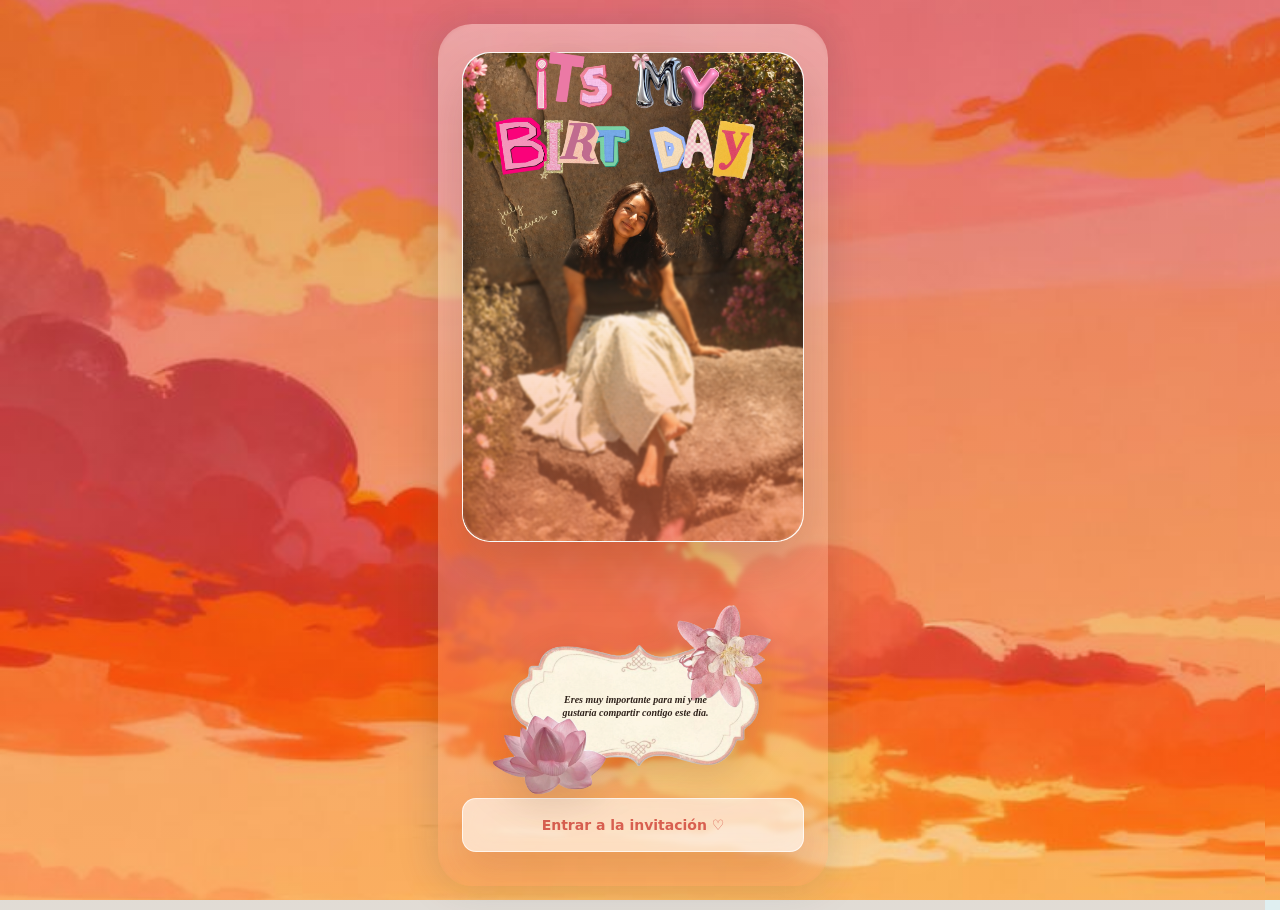
==== twenty-one-in-bloom/index.html @ 67d8ad3d "Lower home photo crop more" ====
<!doctype html>
<html lang="es">
  <head>
    <meta charset="UTF-8" />
    <meta name="viewport" content="width=device-width, initial-scale=1.0" />
    <title>21 veranos</title>
    <meta name="theme-color" content="#ef9a77" />
    <meta name="application-name" content="21 veranos" />
    <meta name="apple-mobile-web-app-title" content="21 veranos" />
    <link rel="manifest" href="manifest.webmanifest" />
    <link rel="icon" type="image/png" href="assets/images/app-icon-192.png" />
    <link rel="apple-touch-icon" href="assets/images/app-icon-180.png" />
    <meta
      name="description"
      content="Invitación digital mobile-first para Nikki's 21st Birthday."
    />
    <link rel="stylesheet" href="css/styles.css?v=hero-photo-down2" />
  </head>
  <body data-page="home">
    <main class="app-shell" aria-label="Invitación 21 veranos">
      <section class="screen screen-home">

        <div class="image-slot hero-slot">
          <img src="assets/images/portada1.png" alt="" data-optional-image />
          <img
            class="home-title-image hero-title-image"
            src="assets/images/its%20my%20birtday.png"
            alt="It's my birthday"
          />
        </div>
        <div class="home-copy">
          <div class="hero-thought-note home-note" aria-label="Mensaje especial">
            <img class="hero-note-image" src="assets/decoration/note.png" alt="" aria-hidden="true" />
            <p>Eres muy importante para mí y me gustaría compartir contigo este día.</p>
          </div>
          <a class="btn btn-primary" href="html/menu.html">Entrar a la invitación ♡</a>
        </div>
      </section>
    </main>

    <script src="js/app.js"></script>
  </body>
</html>
---- twenty-one-in-bloom/css/styles.css ----
:root {
  --cream: #fff7ed;
  --warm-white: #fffdf8;
  --paper: #fffaf1;
  --coral: #e97867;
  --coral-dark: #d85f50;
  --soft-pink: #fff0eb;
  --butter: #fff7dc;
  --pistachio: #eef6df;
  --leaf: #78a862;
  --sky: #eaf8fb;
  --gold: #c7a33f;
  --ink: #3a251d;
  --muted: #8f8178;
  --line: rgba(213, 131, 111, 0.28);
  --shadow: 0 16px 34px rgba(180, 113, 91, 0.15);
  --glass: rgba(255, 253, 248, 0.6);
  --glass-strong: rgba(255, 253, 248, 0.6);
  --glass-line: rgba(255, 255, 255, 0.6);
  --white-glass: rgba(255, 255, 255, 0.6);
  --warm-glass: rgba(255, 253, 248, 0.6);
  --glass-shadow: 0 18px 44px rgba(92, 54, 45, 0.2);
  --radius: 18px;
  --phone-width: 390px;
  --page-gutter: 16px;
  font-family: "Nunito Sans", "Montserrat", "Inter", system-ui, sans-serif;
  color: var(--ink);
  background: #dfeff1;
}

* {
  box-sizing: border-box;
}

html {
  scroll-behavior: auto;
  scrollbar-gutter: stable;
}

body {
  margin: 0;
  min-height: 100vh;
  overflow-x: hidden;
  background:
    linear-gradient(180deg, rgba(255, 231, 226, 0.48), rgba(241, 173, 126, 0.3)),
    url("../assets/images/fondo.jpg") center / cover fixed,
    #ef9a77;
}

a {
  color: inherit;
  text-decoration: none;
}

.app-shell {
  width: min(var(--phone-width), calc(100vw - (var(--page-gutter) * 2)));
  margin: 0 auto;
  background:
    linear-gradient(180deg, rgba(255, 247, 237, 0.42), rgba(255, 246, 235, 0.2)),
    url("../assets/images/fondo.jpg") center / cover;
  box-shadow: 0 0 42px rgba(40, 62, 70, 0.18);
  overflow: hidden;
}

.screen {
  position: relative;
  min-height: 100svh;
  padding: 48px 24px 104px;
  background:
    linear-gradient(180deg, rgba(255, 250, 244, 0.72), rgba(255, 236, 221, 0.36)),
    radial-gradient(circle at 92% 2%, rgba(255, 255, 255, 0.34), transparent 22%),
    radial-gradient(circle at 14% 82%, rgba(243, 109, 81, 0.16), transparent 28%);
  backdrop-filter: blur(2px);
}

.screen-home,
.screen-closing {
  display: flex;
  flex-direction: column;
  justify-content: center;
  text-align: center;
  padding-top: 26px;
}

.screen-menu {
  padding-top: 24px;
  overflow-x: hidden;
}

.screen-menu .corner-florals {
  opacity: 0.32;
}

.corner-florals {
  display: none;
  position: absolute;
  width: 96px;
  height: 90px;
  pointer-events: none;
  opacity: 0.65;
}

.corner-florals::before,
.corner-florals::after {
  content: "";
  position: absolute;
  border-radius: 999px;
}

.corner-florals::before {
  inset: 10px 34px 32px 4px;
  background:
    radial-gradient(circle at 25% 30%, #f4b3aa 0 10px, transparent 11px),
    radial-gradient(circle at 55% 16%, #ffdcd5 0 10px, transparent 11px),
    radial-gradient(circle at 66% 48%, #f4b3aa 0 10px, transparent 11px),
    radial-gradient(circle at 38% 63%, #ffdcd5 0 10px, transparent 11px);
}

.corner-florals::after {
  width: 72px;
  height: 24px;
  border-top: 3px solid #a9ca91;
  transform: rotate(12deg);
}

.top-left {
  top: 6px;
  left: 6px;
}

.top-right {
  top: 6px;
  right: 6px;
  transform: scaleX(-1);
}

.bottom-left {
  bottom: 8px;
  left: 6px;
  transform: rotate(180deg);
}

.bottom-right {
  right: 6px;
  bottom: 8px;
  transform: rotate(180deg) scaleX(-1);
}

.date-pill {
  align-self: center;
  display: inline-flex;
  justify-content: center;
  width: fit-content;
  margin: 0 auto 18px;
  padding: 10px 30px;
  border: 1px solid var(--line);
  border-radius: 999px;
  background: rgba(255, 246, 243, 0.78);
  color: var(--coral);
  font-size: 11px;
  font-weight: 700;
  letter-spacing: 2px;
  text-transform: uppercase;
}

.image-slot {
  position: relative;
  overflow: hidden;
  border: 1px solid rgba(210, 171, 127, 0.2);
  background:
    linear-gradient(180deg, rgba(255, 251, 243, 0.06), rgba(255, 236, 225, 0.76)),
    radial-gradient(circle at 26% 28%, #f3c8b4 0 42px, transparent 43px),
    radial-gradient(circle at 64% 22%, #eef8df 0 46px, transparent 47px),
    radial-gradient(circle at 77% 62%, #fff7dd 0 54px, transparent 55px),
    linear-gradient(135deg, #e9f6f8, #fff3eb);
}

.image-slot img {
  position: relative;
  z-index: 0;
  display: block;
  width: 100%;
  height: 100%;
  object-fit: cover;
}

[data-optional-image] {
  opacity: 0;
  transition: opacity 180ms ease;
}

[data-optional-image].is-loaded {
  opacity: 1;
}

.image-slot::after {
  content: "";
  display: none;
  position: absolute;
  right: 18px;
  top: 16px;
  width: 34px;
  height: 34px;
  border-radius: 999px;
  color: rgba(232, 115, 97, 0.28);
  background:
    radial-gradient(circle at 50% 20%, rgba(239, 140, 123, 0.28) 0 7px, transparent 8px),
    radial-gradient(circle at 80% 50%, rgba(239, 140, 123, 0.28) 0 7px, transparent 8px),
    radial-gradient(circle at 50% 80%, rgba(239, 140, 123, 0.28) 0 7px, transparent 8px),
    radial-gradient(circle at 20% 50%, rgba(239, 140, 123, 0.28) 0 7px, transparent 8px),
    radial-gradient(circle at 50% 50%, rgba(221, 97, 80, 0.34) 0 5px, transparent 6px);
}

.hero-slot {
  width: 100%;
  aspect-ratio: 1.17;
  border-radius: 28px;
  box-shadow: 0 18px 34px rgba(117, 91, 72, 0.08);
}

.hero-slot::before {
  content: "";
  position: absolute;
  inset: auto 0 0;
  z-index: 1;
  height: 44%;
  background: linear-gradient(
    180deg,
    rgba(255, 247, 237, 0) 0%,
    rgba(255, 247, 237, 0.62) 58%,
    var(--cream) 100%
  );
  pointer-events: none;
}

.hero-slot::after {
  z-index: 2;
}

.home-copy {
  position: relative;
  z-index: 3;
  margin-top: 0;
}

.screen-home h1 {
  color: var(--ink);
  font-size: 52px;
  line-height: 0.82;
  text-shadow: 0 2px 18px rgba(255, 250, 242, 0.86);
}

.screen-home h1 span {
  display: block;
  color: var(--coral);
  font-size: 0.82em;
  font-style: italic;
}

.screen-home h1 em {
  text-shadow: 0 2px 18px rgba(255, 250, 242, 0.9);
}

h1,
h2,
h3,
.detail-card strong,
.timeline-item strong,
.activity-card strong,
.product-card strong {
  font-family: Georgia, "Times New Roman", serif;
  font-weight: 500;
}

h1,
h2 {
  margin: 0;
  color: var(--ink);
  line-height: 0.98;
  letter-spacing: 0;
}

h1 {
  font-size: 42px;
}

h2 {
  font-size: 32px;
}

em {
  display: block;
  color: var(--coral);
  font-style: italic;
}

.subtitle {
  margin: 18px 0 0;
  color: #81756e;
  font-size: 13px;
  font-weight: 700;
  letter-spacing: 1px;
  text-transform: uppercase;
}

.home-copy > p:not(.subtitle),
.lead,
.body-copy,
.detail-card p,
.timeline-item p,
.activity-card p,
.product-card p {
  color: var(--muted);
  font-size: 13px;
  line-height: 1.7;
}

.home-copy > p:not(.subtitle) {
  max-width: 330px;
  margin: 24px auto;
}

.btn {
  display: inline-flex;
  align-items: center;
  justify-content: center;
  min-height: 54px;
  border-radius: 14px;
  font-size: 14px;
  font-weight: 800;
  transform-origin: center;
  transition:
    background 180ms ease,
    border-color 180ms ease,
    box-shadow 180ms ease,
    color 180ms ease,
    transform 180ms cubic-bezier(0.2, 0.86, 0.22, 1);
  will-change: transform;
}

.btn:hover,
.btn:focus-visible {
  transform: translateY(-2px) scale(1.035);
}

.btn:active {
  transform: translateY(0) scale(0.98);
}

.btn-primary {
  width: 100%;
  color: var(--warm-white);
  background: linear-gradient(135deg, #ea7f6a, var(--coral-dark));
  box-shadow: 0 18px 30px rgba(232, 115, 97, 0.28);
}

.btn-primary:hover,
.btn-primary:focus-visible {
  border-color: rgba(255, 255, 255, 0.84);
  color: #fffdf8;
  background:
    linear-gradient(135deg, rgba(255, 138, 82, 0.96) 0%, rgba(255, 102, 139, 0.9) 58%, rgba(232, 87, 108, 0.92) 100%),
    rgba(255, 151, 82, 0.9);
  box-shadow: 0 22px 42px rgba(232, 87, 108, 0.28);
}

.btn-secondary {
  border: 1px solid rgba(232, 115, 97, 0.38);
  color: var(--coral);
  background: rgba(255, 255, 255, 0.62);
}

.btn-soft {
  border: 1px solid rgba(114, 168, 93, 0.34);
  color: var(--leaf);
  background: rgba(238, 245, 223, 0.78);
}

.wide {
  width: 100%;
}

.hint-link {
  display: block;
  margin-top: 18px;
  color: #b8aaa1;
  font-size: 11px;
  font-weight: 700;
}

.tiny-chevron {
  color: #b8aaa1;
  font-size: 18px;
}

.eyebrow {
  margin: 0 0 12px;
  color: #e65f57;
  font-size: 11px;
  font-weight: 800;
  letter-spacing: 2.8px;
  text-transform: uppercase;
}

.lead {
  margin: 10px 0 0;
  color: rgba(58, 37, 29, 0.66);
}

.divider {
  width: 42px;
  height: 1px;
  margin: 16px 0 24px;
  background: var(--coral);
  opacity: 0.56;
}

.back-link {
  display: inline-flex;
  margin-bottom: 22px;
  color: #887c74;
  font-size: 14px;
}

.menu-grid {
  display: grid;
  grid-template-columns: repeat(2, minmax(0, 1fr));
  gap: 12px;
}

.menu-topbar {
  position: sticky;
  top: 12px;
  z-index: 8;
  display: flex;
  justify-content: flex-end;
  gap: 10px;
  margin-bottom: 34px;
}

.top-action {
  display: inline-flex;
  width: 44px;
  height: 44px;
  align-items: center;
  justify-content: center;
  border: 1px solid rgba(255, 255, 255, 0.76);
  border-radius: 999px;
  color: #fffdf8;
  background: transparent;
  box-shadow: 0 12px 24px rgba(93, 42, 31, 0.1);
  backdrop-filter: blur(8px) saturate(1.06);
  font-size: 22px;
  font-weight: 800;
  transition:
    background 180ms ease,
    border-color 180ms ease,
    box-shadow 180ms ease,
    transform 180ms ease;
}

.top-action:hover {
  border-color: rgba(255, 255, 255, 0.94);
  box-shadow: 0 16px 28px rgba(93, 42, 31, 0.16);
  transform: translateY(-2px) scale(1.08);
}

.top-action:focus-visible {
  outline: 2px solid rgba(255, 253, 248, 0.86);
  outline-offset: 3px;
  transform: translateY(-2px) scale(1.08);
}

.top-action:active {
  transform: translateY(0) scale(0.94);
}

.top-action img {
  display: block;
  width: 21px;
  height: 21px;
  pointer-events: none;
}

.like-action {
  position: relative;
  cursor: pointer;
  font-family: inherit;
}

.like-action .heart-filled {
  position: absolute;
  opacity: 0;
  transform: scale(0.76);
  transition: opacity 160ms ease, transform 160ms ease;
}

.like-action .heart-outline {
  transition: opacity 160ms ease, transform 160ms ease;
}

.like-action.is-liked {
  background:
    linear-gradient(135deg, rgba(216, 76, 74, 0.88), rgba(255, 128, 104, 0.7)),
    rgba(255, 255, 255, 0.2);
}

.like-action.is-liked .heart-filled {
  opacity: 1;
  transform: scale(1);
}

.like-action.is-liked .heart-outline {
  opacity: 0;
  transform: scale(0.82);
}

.menu-hero {
  max-width: 340px;
}

.countdown {
  width: min(100%, 360px);
  margin: 16px 0 0;
  padding: 12px;
  border: 1px solid var(--white-glass);
  border-radius: 22px;
  background: var(--white-glass);
  box-shadow: 0 16px 34px rgba(102, 46, 32, 0.14);
  backdrop-filter: blur(20px) saturate(1.14);
}

.countdown-label {
  margin: 0 0 8px;
  color: var(--coral-dark);
  font-size: 11px;
  font-weight: 900;
  letter-spacing: 2px;
  text-transform: uppercase;
}

.countdown-grid {
  display: grid;
  grid-template-columns: repeat(4, minmax(0, 1fr));
  gap: 8px;
}

.countdown-grid span {
  display: grid;
  min-width: 0;
  min-height: 58px;
  place-items: center;
  padding: 8px 4px;
  border-radius: 16px;
  color: rgba(58, 37, 29, 0.7);
  background: var(--warm-glass);
  font-size: 10px;
  font-weight: 800;
  text-transform: uppercase;
}

.countdown-grid strong {
  display: block;
  color: var(--ink);
  font-family: Georgia, "Times New Roman", serif;
  font-size: clamp(20px, 6vw, 28px);
  font-weight: 500;
  line-height: 1;
}

.section-tabs {
  position: sticky;
  top: 68px;
  z-index: 7;
  display: flex;
  gap: 10px;
  width: 100%;
  max-width: 100%;
  margin: 18px 0 24px;
  padding: 0;
  overflow: visible;
  border: 0;
  border-radius: 999px;
  background: transparent;
  box-shadow: none;
  backdrop-filter: none;
  scrollbar-width: none;
}

.section-tabs::-webkit-scrollbar {
  display: none;
}

.section-tab {
  flex: 1 1 0;
  min-width: 0;
  min-height: 42px;
  padding: 0 8px;
  border: 0;
  border-radius: 999px;
  color: rgba(58, 37, 29, 0.72);
  background: var(--white-glass);
  box-shadow: 0 10px 24px rgba(102, 46, 32, 0.1);
  cursor: pointer;
  font: inherit;
  font-size: clamp(10px, 2.7vw, 12px);
  font-weight: 900;
  overflow: hidden;
  text-overflow: ellipsis;
  white-space: nowrap;
  transform-origin: center;
  transition:
    background 180ms ease,
    box-shadow 180ms ease,
    color 180ms ease,
    transform 500ms cubic-bezier(0.2, 0.86, 0.22, 1);
  will-change: transform;
}

.section-tab.is-active {
  color: #fffdf8;
  background:
    linear-gradient(135deg, rgba(236, 104, 67, 0.86), rgba(255, 151, 82, 0.7)),
    rgba(227, 88, 58, 0.72);
  box-shadow: 0 10px 22px rgba(118, 50, 34, 0.2);
}

.section-tab:hover,
.section-tab:focus-visible {
  box-shadow: 0 14px 28px rgba(102, 46, 32, 0.16);
  transform: translateY(-2px) scale(1.05);
}

.section-tab:focus-visible {
  outline: 2px solid rgba(255, 253, 248, 0.82);
  outline-offset: 3px;
}

.section-tab:active {
  transform: translateY(0) scale(0.96);
}

.section-tab.is-popping {
  animation: tab-pop 500ms cubic-bezier(0.2, 0.86, 0.22, 1) both;
}

@keyframes tab-pop {
  0% {
    transform: scale(1);
  }

  48% {
    transform: scale(1.07);
  }

  100% {
    transform: scale(1);
  }
}

.menu-panels {
  display: grid;
  gap: 18px;
  min-width: 0;
}

.menu-panel {
  width: 100%;
  min-width: 0;
  scroll-margin-top: 136px;
  overflow: hidden;
  border: 1px solid var(--white-glass);
  border-radius: 24px;
  background: var(--white-glass) !important;
  box-shadow: 0 24px 54px rgba(85, 40, 32, 0.19);
  backdrop-filter: blur(24px) saturate(1.18);
}

.panel-image {
  height: 164px;
  border: 0;
  border-radius: 0;
  background:
    linear-gradient(180deg, rgba(255, 255, 255, 0.04), rgba(255, 220, 195, 0.2)),
    url("../assets/images/fondo.jpg") center / cover;
}

.panel-image::after {
  display: none;
}

.panel-copy {
  min-width: 0;
  padding: 20px;
}

.panel-kicker {
  margin: 0 0 8px;
  color: #e65f57;
  font-size: 11px;
  font-weight: 900;
  letter-spacing: 2px;
  text-transform: uppercase;
}

.panel-copy h3 {
  margin: 0;
  font-size: 28px;
  line-height: 1;
}

.panel-copy p:not(.panel-kicker) {
  margin: 12px 0 0;
  color: rgba(58, 37, 29, 0.66);
  font-size: 13px;
  line-height: 1.65;
  overflow-wrap: break-word;
}

.panel-facts,
.activity-chips {
  display: flex;
  flex-wrap: wrap;
  gap: 8px;
  margin-top: 16px;
}

.panel-facts span,
.activity-chips span {
  padding: 8px 10px;
  border: 1px solid var(--white-glass);
  border-radius: 999px;
  color: rgba(58, 37, 29, 0.72);
  background: var(--white-glass);
  font-size: 11px;
  font-weight: 800;
}

.mini-timeline {
  display: grid;
  gap: 9px;
  margin: 16px 0 0;
  padding: 0;
  list-style: none;
}

.mini-timeline li {
  display: flex;
  justify-content: space-between;
  gap: 12px;
  padding: 10px 12px;
  border: 1px solid var(--white-glass);
  border-radius: 14px;
  background: var(--white-glass);
  color: rgba(58, 37, 29, 0.72);
  font-size: 12px;
}

.mini-timeline time {
  color: #e65f57;
  font-weight: 900;
}

.panel-link {
  display: inline-flex;
  align-items: center;
  justify-content: center;
  min-height: 42px;
  margin-top: 18px;
  padding: 0 18px;
  border-radius: 999px;
  color: #fffdf8;
  background:
    linear-gradient(135deg, rgba(236, 104, 67, 0.88), rgba(255, 151, 82, 0.74)),
    rgba(227, 88, 58, 0.78);
  font-size: 12px;
  font-weight: 900;
  box-shadow: 0 12px 24px rgba(118, 50, 34, 0.2);
}

.menu-date-card {
  margin-bottom: 10px;
}

.menu-card,
.detail-card,
.activity-card,
.product-card,
.date-card,
.timeline-item > div {
  border: 1px solid var(--glass-line);
  box-shadow: var(--glass-shadow);
  backdrop-filter: blur(18px);
}

.menu-card {
  position: relative;
  display: flex;
  min-height: 214px;
  flex-direction: column;
  gap: 10px;
  padding: 12px;
  border-radius: var(--radius);
  background: var(--glass);
}

.menu-card strong {
  margin-top: 4px;
  padding: 0 4px;
  font-size: 18px;
}

.menu-card span:not(.icon-bubble, .card-sticker) {
  padding: 0 4px;
  color: rgba(58, 37, 29, 0.64);
  font-size: 12px;
  line-height: 1.45;
}

.menu-card small {
  padding: 0 4px 2px;
  color: #df665b;
  font-weight: 800;
}

.menu-card-image {
  height: 88px;
  border: 1px solid var(--white-glass);
  border-radius: 13px;
  background:
    linear-gradient(180deg, rgba(255, 255, 255, 0.6), rgba(255, 239, 226, 0.6)),
    url("../assets/images/fondo.jpg") center / cover;
  box-shadow: inset 0 1px 18px rgba(255, 255, 255, 0.22);
}

.menu-card-image::after {
  content: "";
}

.icon-bubble {
  display: inline-flex;
  width: 38px;
  height: 38px;
  align-items: center;
  justify-content: center;
  border-radius: 14px;
  background: var(--white-glass);
  color: var(--coral);
  font-weight: 800;
}

.card-sticker {
  position: absolute;
  top: 28px;
  right: 20px;
}

.card-pink {
  background: rgba(255, 232, 226, 0.44);
}

.card-yellow {
  background: rgba(255, 244, 207, 0.4);
}

.card-blue {
  background: rgba(234, 248, 251, 0.36);
}

.card-green {
  background: rgba(238, 246, 223, 0.38);
}

.date-card {
  display: flex;
  align-items: center;
  gap: 16px;
  margin-top: 22px;
  padding: 18px 22px;
  border-radius: 16px;
  background: var(--glass-strong);
}

.date-card .date-mark {
  display: inline-grid;
  width: 42px;
  height: 42px;
  flex: 0 0 auto;
  place-items: center;
  border-radius: 14px;
  background: rgba(255, 255, 255, 0.42);
}

.date-card .date-mark img {
  display: block;
  width: 27px;
  height: 27px;
}

.date-card p {
  margin: 4px 0 0;
  color: var(--muted);
  font-size: 13px;
}

.detail-list,
.activity-stack {
  display: grid;
  gap: 12px;
}

.detail-card {
  display: grid;
  grid-template-columns: 48px 1fr;
  gap: 14px;
  align-items: start;
  padding: 18px;
  border-radius: var(--radius);
}

.detail-card small {
  color: var(--coral);
  font-size: 10px;
  font-weight: 800;
  letter-spacing: 1.6px;
  text-transform: uppercase;
}

.detail-card strong {
  display: block;
  margin-top: 6px;
  font-size: 18px;
  line-height: 1.25;
}

.detail-card p {
  margin: 6px 0 0;
  line-height: 1.45;
}

.mini-btn {
  display: inline-flex;
  margin-top: 12px;
  padding: 8px 12px;
  border-radius: 9px;
  color: var(--warm-white);
  font-size: 12px;
  font-weight: 800;
  transform-origin: center;
  transition:
    box-shadow 180ms ease,
    transform 180ms cubic-bezier(0.2, 0.86, 0.22, 1);
}

.mini-btn:hover,
.mini-btn:focus-visible {
  transform: translateY(-2px) scale(1.04);
}

.mini-btn:active {
  transform: translateY(0) scale(0.98);
}

.mini-btn-green {
  background: linear-gradient(135deg, #ea7f6a, var(--coral-dark));
  box-shadow: 0 12px 24px rgba(232, 115, 97, 0.24);
}

.timeline {
  position: relative;
  display: grid;
  gap: 16px;
}

.timeline::before {
  content: "";
  position: absolute;
  top: 22px;
  bottom: 28px;
  left: 98px;
  border-left: 1px dashed rgba(213, 131, 111, 0.28);
}

.timeline-item {
  position: relative;
  display: grid;
  grid-template-columns: 74px 40px 1fr;
  gap: 10px;
  align-items: center;
}

.timeline-item time {
  align-self: center;
  color: var(--coral);
  font-size: 12px;
  font-weight: 800;
  line-height: 1;
  text-align: right;
}

.timeline-dot {
  align-self: center;
  z-index: 1;
  display: inline-flex;
  width: 34px;
  height: 34px;
  align-items: center;
  justify-content: center;
  border: 1px solid rgba(207, 171, 134, 0.4);
  border-radius: 999px;
  background: var(--paper);
  box-shadow: 0 8px 18px rgba(140, 105, 73, 0.08);
}

.timeline-item > div {
  padding: 18px 16px;
  border-radius: 16px;
  background: var(--white-glass);
}

.timeline-item strong {
  font-size: 18px;
}

.timeline-item p {
  margin: 8px 0 0;
  line-height: 1.5;
}

.activity-card {
  overflow: hidden;
  border-radius: var(--radius);
}

.activity-image {
  height: 134px;
  border: 0;
  border-radius: 0;
}

.activity-card > div:not(.image-slot) {
  padding: 18px;
}

.activity-card strong {
  display: block;
  font-size: 20px;
}

.tag {
  position: absolute;
  top: 12px;
  left: 14px;
  padding: 5px 10px;
  border-radius: 999px;
  background: rgba(255, 253, 247, 0.82);
  color: #6d9f58;
  font-size: 10px;
  font-weight: 800;
}

.body-copy {
  margin: 12px 0 0;
}

.wishlist-section {
  margin-top: 28px;
}

.wishlist-section h3 {
  display: flex;
  align-items: center;
  gap: 8px;
  margin: 0 0 12px;
  font-size: 18px;
  font-style: italic;
}

.dot {
  width: 6px;
  height: 6px;
  border-radius: 999px;
}

.pink {
  background: #e88377;
}

.gold {
  background: var(--gold);
}

.blue {
  background: #6db1d1;
}

.coral {
  background: var(--coral);
}

.product-grid {
  display: grid;
  grid-template-columns: repeat(2, minmax(0, 1fr));
  gap: 14px;
}

.product-card {
  overflow: hidden;
  border-radius: 16px;
  background: var(--warm-white);
  transform-origin: center;
  transition:
    box-shadow 180ms ease,
    transform 180ms cubic-bezier(0.2, 0.86, 0.22, 1);
  will-change: transform;
}

.product-card:hover,
.product-card:focus-within {
  box-shadow: 0 18px 34px rgba(140, 105, 73, 0.14);
  transform: translateY(-3px) scale(1.02);
}

.product-card:active {
  transform: translateY(0) scale(0.985);
}

.product-image {
  position: relative;
  display: flex;
  height: 92px;
  align-items: center;
  justify-content: center;
  overflow: hidden;
  font-size: 32px;
  background: rgba(255, 255, 255, 0.32);
}

.product-image img {
  display: block;
  width: 100%;
  height: 100%;
  object-fit: cover;
}

.product-image small {
  position: absolute;
  top: 10px;
  left: 10px;
  padding: 4px 8px;
  border: 1px solid rgba(232, 115, 97, 0.18);
  border-radius: 999px;
  color: var(--coral);
  font-family: "Nunito Sans", system-ui, sans-serif;
  font-size: 9px;
  font-weight: 900;
}

.product-card strong,
.product-card p,
.product-card a {
  margin-right: 10px;
  margin-left: 10px;
}

.product-card strong {
  display: block;
  margin-top: 12px;
  font-size: 15px;
}

.product-card p {
  margin-top: 4px;
  margin-bottom: 10px;
  line-height: 1.2;
}

.product-card a {
  display: flex;
  height: 30px;
  align-items: center;
  justify-content: center;
  margin-bottom: 10px;
  border: 1px solid rgba(213, 131, 111, 0.22);
  border-radius: 9px;
  color: var(--coral);
  font-size: 10px;
  font-weight: 800;
}

.product-detail-screen {
  display: flex;
  flex-direction: column;
}

.product-detail-card {
  overflow: hidden;
  border-radius: 18px;
  background: var(--warm-white);
}

.product-detail-image {
  height: 280px;
  border: 0;
  border-radius: 0;
  background:
    linear-gradient(180deg, rgba(255, 255, 255, 0.06), rgba(255, 247, 237, 0.7)),
    radial-gradient(circle at 25% 35%, rgba(233, 120, 103, 0.16) 0 52px, transparent 53px),
    radial-gradient(circle at 72% 24%, rgba(250, 228, 150, 0.28) 0 60px, transparent 61px),
    radial-gradient(circle at 50% 75%, rgba(120, 168, 98, 0.16) 0 70px, transparent 71px),
    var(--paper);
}

.product-detail-image span {
  position: relative;
  z-index: 1;
  font-size: 58px;
}

.product-detail-copy {
  padding: 22px;
}

.product-detail-copy small {
  color: var(--coral);
  font-size: 11px;
  font-weight: 900;
  letter-spacing: 1.8px;
  text-transform: uppercase;
}

.product-detail-copy strong {
  display: block;
  margin-top: 10px;
  font-family: Georgia, "Times New Roman", serif;
  font-size: 25px;
  font-weight: 500;
}

.product-detail-copy p {
  margin: 12px 0 0;
  color: var(--muted);
  font-size: 14px;
  line-height: 1.65;
}

.subwishlist-grid {
  display: grid;
  grid-template-columns: repeat(2, minmax(0, 1fr));
  gap: 14px;
}

.wishlist-option-card {
  overflow: hidden;
  border: 1px solid rgba(207, 171, 134, 0.28);
  border-radius: 16px;
  background: var(--warm-white);
  box-shadow: 0 10px 24px rgba(140, 105, 73, 0.08);
  transform-origin: center;
  transition:
    box-shadow 180ms ease,
    transform 180ms cubic-bezier(0.2, 0.86, 0.22, 1);
  will-change: transform;
}

.wishlist-option-card:hover,
.wishlist-option-card:focus-within {
  box-shadow: 0 18px 34px rgba(140, 105, 73, 0.14);
  transform: translateY(-3px) scale(1.02);
}

.wishlist-option-card:active {
  transform: translateY(0) scale(0.985);
}

.wishlist-option-image {
  height: 112px;
  border: 0;
  border-radius: 0;
}

.wishlist-option-image span {
  position: relative;
  z-index: 1;
  font-size: 34px;
}

.wishlist-option-card strong {
  display: block;
  margin: 12px 12px 0;
  font-family: Georgia, "Times New Roman", serif;
  font-size: 16px;
  font-weight: 500;
}

.wishlist-option-card p {
  margin: 6px 12px 14px;
  color: var(--muted);
  font-size: 12px;
  line-height: 1.45;
}

.wishlist .btn,
#wishlist .btn {
  margin-top: 28px;
}

.screen-closing {
  justify-content: flex-start;
  padding-top: 58px;
}

.closing-slot {
  width: 100%;
  aspect-ratio: 1.5;
  border-radius: 22px;
}

.closing-pill {
  position: relative;
  z-index: 2;
  margin-top: 0;
  margin-bottom: 16px;
}

.screen-closing h2 {
  font-size: 34px;
}

.screen-closing .subtitle {
  margin-bottom: 24px;
  text-transform: none;
}

.center {
  text-align: center;
}

.screen-closing .btn {
  margin-top: 12px;
}

.signature {
  margin-top: auto;
  color: #ba7b70;
  font-family: Georgia, "Times New Roman", serif;
  font-style: italic;
  line-height: 1.45;
}

body.modal-open {
  overflow: hidden;
}

.rsvp-modal {
  position: fixed;
  inset: 0;
  z-index: 40;
  display: grid;
  place-items: center;
  padding: 24px;
  background: rgba(58, 37, 29, 0.34);
  opacity: 0;
  backdrop-filter: blur(10px);
  transition: opacity 180ms ease;
}

.rsvp-modal[hidden] {
  display: none;
}

.rsvp-modal.is-visible {
  opacity: 1;
}

.rsvp-modal-card {
  width: min(100%, 340px);
  padding: 26px 22px 22px;
  border: 1px solid rgba(255, 255, 255, 0.72);
  border-radius: 24px;
  background: rgba(255, 255, 255, 0.72);
  box-shadow: 0 28px 70px rgba(74, 34, 26, 0.28);
  backdrop-filter: blur(24px) saturate(1.18);
  text-align: center;
  transform: translateY(12px) scale(0.96);
  transition: transform 220ms cubic-bezier(0.2, 0.86, 0.22, 1);
}

.rsvp-modal.is-visible .rsvp-modal-card {
  transform: translateY(0) scale(1);
}

.rsvp-check {
  display: grid;
  width: 64px;
  height: 64px;
  margin: 0 auto 14px;
  place-items: center;
  border-radius: 999px;
  color: #fffdf8;
  background:
    linear-gradient(135deg, rgba(236, 104, 67, 0.92), rgba(255, 151, 82, 0.78)),
    var(--coral-dark);
  box-shadow: 0 16px 32px rgba(137, 55, 38, 0.26);
  font-size: 32px;
  font-weight: 900;
}

.rsvp-modal-card h2 {
  max-width: 100%;
  margin: 0 auto;
  font-size: clamp(26px, 7.2vw, 30px);
  line-height: 1.04;
  white-space: normal;
  overflow-wrap: anywhere;
}

.rsvp-modal-card p:not(.eyebrow) {
  margin: 12px 0 20px;
  color: rgba(58, 37, 29, 0.68);
  font-size: 14px;
  line-height: 1.6;
}

.rsvp-modal-card .btn {
  border: 1px solid rgba(255, 255, 255, 0.46);
}

.rsvp-form,
.rsvp-success {
  display: grid;
  gap: 14px;
}

.rsvp-form[hidden],
.rsvp-success[hidden] {
  display: none;
}

.rsvp-field {
  display: grid;
  gap: 8px;
  margin: 0;
  border: 0;
  padding: 0;
  color: rgba(58, 37, 29, 0.72);
  font-size: 13px;
  font-weight: 800;
  text-align: left;
}

.rsvp-field input[type="text"] {
  width: 100%;
  min-height: 48px;
  border: 1px solid rgba(232, 115, 97, 0.26);
  border-radius: 14px;
  padding: 0 14px;
  color: var(--ink);
  background: rgba(255, 255, 255, 0.68);
  font: inherit;
  outline: none;
}

.rsvp-field input[type="text"]:focus {
  border-color: rgba(232, 115, 97, 0.72);
  box-shadow: 0 0 0 3px rgba(232, 115, 97, 0.14);
}

.rsvp-sleep-field legend {
  padding: 0;
  color: rgba(58, 37, 29, 0.72);
}

.rsvp-choice-grid {
  display: grid;
  grid-template-columns: repeat(2, minmax(0, 1fr));
  gap: 10px;
}

.rsvp-choice-grid label {
  position: relative;
  display: grid;
}

.rsvp-choice-grid input {
  position: absolute;
  opacity: 0;
  pointer-events: none;
}

.rsvp-choice-grid span {
  display: grid;
  min-height: 46px;
  place-items: center;
  border: 1px solid rgba(232, 115, 97, 0.28);
  border-radius: 14px;
  color: var(--coral-dark);
  background: rgba(255, 255, 255, 0.56);
}

.rsvp-choice-grid input:checked + span {
  border-color: rgba(232, 115, 97, 0.72);
  color: #fffdf8;
  background:
    linear-gradient(135deg, rgba(236, 104, 67, 0.82), rgba(255, 151, 82, 0.66)),
    var(--coral-dark);
}

.rsvp-status {
  min-height: 18px;
  margin: 0;
  color: rgba(58, 37, 29, 0.66);
  font-size: 12px;
  font-weight: 700;
  line-height: 1.45;
}

.bottom-nav {
  position: fixed;
  right: 14px;
  bottom: 12px;
  left: 14px;
  z-index: 20;
  display: none;
  width: min(calc(100% - 28px), 390px);
  margin: 0 auto;
  grid-template-columns: repeat(4, 1fr);
  gap: 4px;
  padding: 10px;
  border: 1px solid rgba(255, 212, 178, 0.46);
  border-radius: 18px;
  background:
    linear-gradient(135deg, rgba(236, 104, 67, 0.72), rgba(255, 151, 82, 0.58)),
    rgba(227, 88, 58, 0.62);
  box-shadow: 0 18px 38px rgba(137, 55, 38, 0.28);
  backdrop-filter: blur(22px) saturate(1.2);
}

.bottom-nav a {
  display: flex;
  min-width: 0;
  height: 54px;
  flex-direction: column;
  align-items: center;
  justify-content: center;
  border-radius: 13px;
  color: rgba(255, 255, 255, 0.76);
  font-size: 10px;
  font-weight: 800;
  gap: 4px;
}

.bottom-nav span {
  font-size: 19px;
  line-height: 1;
}

.bottom-nav a.is-active {
  color: #fffdf8;
  background: rgba(255, 255, 255, 0.18);
  box-shadow: inset 0 0 0 1px rgba(255, 255, 255, 0.14);
}

body[data-page="menu"] {
  position: relative;
  background:
    linear-gradient(180deg, rgba(38, 22, 18, 0.12), rgba(240, 132, 89, 0.18)),
    url("../assets/images/fondo.jpg") center / cover fixed,
    #ef9a77;
}

body[data-page="menu"]::before {
  content: "";
  position: fixed;
  inset: 0;
  z-index: -1;
  background:
    linear-gradient(180deg, rgba(38, 22, 18, 0.12), rgba(240, 132, 89, 0.18)),
    url("../assets/images/fondo.jpg") center / cover no-repeat,
    #ef9a77;
}

body[data-page="menu"] .app-shell {
  background:
    linear-gradient(180deg, rgba(255, 244, 236, 0.2), rgba(240, 117, 82, 0.12));
}

body[data-page="menu"] .screen-menu {
  background:
    linear-gradient(180deg, rgba(255, 247, 239, 0.26), rgba(255, 182, 135, 0.14));
}

body[data-page="menu"] .screen-menu h2,
body[data-page="menu"] .screen-menu .lead,
body[data-page="menu"] .screen-menu .eyebrow {
  text-shadow: 0 2px 18px rgba(255, 247, 237, 0.72);
}

body[data-page="menu"] .menu-card {
  min-height: 228px;
  border-color: var(--white-glass);
  background: var(--white-glass) !important;
  box-shadow: 0 22px 50px rgba(80, 38, 31, 0.2);
  backdrop-filter: blur(22px) saturate(1.15);
}

body[data-page="menu"] .menu-card-image {
  height: 102px;
  border-color: var(--white-glass);
  background:
    linear-gradient(180deg, rgba(255, 255, 255, 0.6), rgba(255, 225, 205, 0.6)),
    url("../assets/images/fondo.jpg") center / cover;
}

body[data-page="menu"] .date-card {
  background: var(--white-glass);
}

body[data-page="menu"] .menu-tab-panel {
  display: grid;
  gap: 18px;
  opacity: 1;
  scroll-margin-top: 136px;
  transform: translateY(0);
  transition:
    opacity 260ms ease,
    transform 320ms cubic-bezier(0.2, 0.86, 0.22, 1);
}

body[data-page="menu"] .menu-tab-panel[hidden] {
  display: none;
}

body[data-page="menu"] .menu-tab-panel.is-leaving {
  opacity: 0;
  transform: translateY(10px);
}

body[data-page="menu"] .menu-tab-panel.is-entering {
  opacity: 0;
  transform: translateY(14px);
}

@media (prefers-reduced-motion: reduce) {
  .section-tab,
  body[data-page="menu"] .menu-tab-panel {
    animation: none;
    transition: none;
  }
}

body[data-page="menu"] .menu-detail-list {
  scroll-margin-top: 136px;
}

body[data-page="menu"] .menu-section-heading {
  display: grid;
  gap: 8px;
  margin-top: 4px;
  padding: 2px 0 4px;
}

body[data-page="menu"] .menu-section-heading h3 {
  margin: 0;
  font-family: Georgia, "Times New Roman", serif;
  font-size: 32px;
  font-weight: 500;
  line-height: 1;
}

body[data-page="menu"] .menu-section-heading p {
  margin: 0;
  color: rgba(58, 37, 29, 0.66);
  line-height: 1.6;
}

body[data-page="menu"] .menu-section-heading .body-copy {
  margin-top: 2px;
}

body[data-page="menu"] .detail-card {
  border-color: var(--white-glass);
  background: var(--white-glass);
  box-shadow: 0 20px 46px rgba(85, 40, 32, 0.17);
  backdrop-filter: blur(24px) saturate(1.18);
}

body[data-page="menu"] .timeline-item > div,
body[data-page="menu"] .activity-card,
body[data-page="menu"] .product-card {
  border-color: var(--white-glass);
  background: var(--white-glass);
  box-shadow: 0 20px 46px rgba(85, 40, 32, 0.17);
  backdrop-filter: blur(24px) saturate(1.18);
}

body[data-page="menu"] .timeline-dot {
  color: var(--coral);
  background: var(--white-glass);
  box-shadow: 0 8px 18px rgba(120, 62, 44, 0.12);
}

body[data-page="menu"] .timeline-item time {
  color: #fffdf8;
  text-shadow: 0 2px 12px rgba(82, 32, 24, 0.34);
}

body[data-page="menu"] .activity-card {
  border-radius: 22px;
}

body[data-page="menu"] .activity-image {
  height: 158px;
  border-radius: 0;
}

body[data-page="menu"] .product-card {
  background: var(--white-glass);
}

body[data-page="menu"] .wishlist-category-grid {
  grid-template-columns: 1fr;
}

body[data-page="menu"] .wishlist-category-card {
  display: grid;
  grid-template-columns: minmax(104px, 34%) minmax(0, 1fr);
  min-height: 152px;
}

body[data-page="menu"] .wishlist-category-card .product-image {
  height: 100%;
  min-height: 152px;
}

body[data-page="menu"] .wishlist-category-card .product-image small {
  max-width: calc(100% - 20px);
  overflow: hidden;
  text-overflow: ellipsis;
  white-space: nowrap;
}

body[data-page="menu"] .wishlist-category-copy {
  display: flex;
  min-width: 0;
  flex-direction: column;
  justify-content: center;
  padding: 18px 0;
}

body[data-page="menu"] .wishlist-category-copy strong {
  margin-top: 0;
  font-size: 20px;
}

body[data-page="menu"] .wishlist-category-copy a {
  margin-top: 8px;
}

body[data-page="menu"] .product-image {
  background:
    linear-gradient(180deg, rgba(255, 255, 255, 0.6), rgba(255, 226, 207, 0.6)),
    url("../assets/images/fondo.jpg") center / cover;
}

body[data-page="menu"] .product-image:empty::after {
  content: "";
  width: 42px;
  height: 42px;
  border-radius: 16px;
  background: var(--white-glass);
}

body[data-page="menu"] .icon-bubble {
  display: grid;
  width: 48px;
  height: 48px;
  place-items: center;
  border-radius: 16px;
  background: var(--white-glass);
}

body[data-page="menu"] .icon-bubble img {
  display: block;
  width: 22px;
  height: 22px;
}

body[data-page="menu"] .bottom-nav {
  background:
    linear-gradient(135deg, rgba(236, 104, 67, 0.72), rgba(255, 151, 82, 0.58)),
    rgba(227, 88, 58, 0.62);
}

body[data-page="home"] {
  position: relative;
  background:
    linear-gradient(180deg, rgba(38, 22, 18, 0.12), rgba(240, 132, 89, 0.18)),
    url("../assets/images/fondo.jpg") center / cover fixed,
    #ef9a77;
}

body[data-page="home"]::before {
  content: "";
  position: fixed;
  inset: 0;
  z-index: -1;
  background:
    linear-gradient(180deg, rgba(38, 22, 18, 0.12), rgba(240, 132, 89, 0.18)),
    url("../assets/images/fondo.jpg") center / cover no-repeat,
    #ef9a77;
}

body[data-page="home"] .app-shell {
  background:
    linear-gradient(180deg, rgba(255, 244, 236, 0.2), rgba(240, 117, 82, 0.12));
}

body[data-page="home"] .screen-home {
  gap: 16px;
  justify-content: flex-start;
  min-height: auto;
  padding-top: 28px;
  padding-bottom: 34px;
  background:
    linear-gradient(180deg, rgba(255, 247, 239, 0.26), rgba(255, 182, 135, 0.14));
}

body[data-page="home"] .date-pill {
  margin-bottom: 0;
  border-color: var(--white-glass);
  color: var(--coral-dark);
  background: var(--white-glass);
  box-shadow: 0 16px 34px rgba(102, 46, 32, 0.14);
  backdrop-filter: blur(20px) saturate(1.14);
}

body[data-page="home"] .hero-slot {
  height: clamp(390px, 56svh, 490px);
  min-height: 0;
  max-height: none;
  aspect-ratio: auto;
  overflow: visible;
  border-color: var(--white-glass);
  box-shadow: 0 22px 50px rgba(80, 38, 31, 0.2);
}

body[data-page="home"] .hero-slot > img:first-child {
  border-radius: inherit;
  object-position: center 46%;
}

body[data-page="home"] .hero-slot::before {
  height: 58%;
  border-radius: inherit;
  background: linear-gradient(
    180deg,
    rgba(255, 151, 82, 0) 0%,
    rgba(255, 151, 82, 0.26) 38%,
    rgba(232, 101, 64, 0.58) 100%
  );
  backdrop-filter: blur(1px);
}

body[data-page="home"] .hero-thought-note {
  position: relative;
  left: auto;
  top: auto;
  z-index: 3;
  display: grid;
  width: min(86%, 286px);
  min-height: 230px;
  place-items: center;
  margin: 4px auto 4px;
  padding: 90px 44px 56px 50px;
  color: #2f221b;
  overflow: visible;
  transform: none;
}

body[data-page="home"] .hero-note-image {
  position: absolute;
  inset: 0;
  z-index: -1;
  display: block;
  width: 100%;
  height: auto;
  border-radius: 0;
  object-fit: contain;
  filter: drop-shadow(0 12px 18px rgba(76, 39, 26, 0.16));
  pointer-events: none;
}

body[data-page="home"] .hero-thought-note p {
  position: relative;
  z-index: 1;
  max-width: 166px;
  margin: 0;
  color: #2f221b;
  font-family: Georgia, "Times New Roman", serif;
  font-size: 10px;
  font-style: italic;
  font-weight: 600;
  line-height: 1.35;
  text-align: center;
  text-shadow: none;
  transform: translateY(12px);
}

body[data-page="home"] .home-copy {
  display: flex;
  min-height: 0;
  flex: 0 0 auto;
  flex-direction: column;
  margin-top: 0;
  z-index: 5;
}

body[data-page="home"] .home-title-image {
  position: relative;
  left: 50%;
  display: block;
  width: min(118%, 390px);
  max-width: none;
  max-height: 136px;
  margin: -76px 0 12px;
  object-fit: contain;
  filter: drop-shadow(0 8px 16px rgba(58, 37, 29, 0.18));
  transform: translateX(-50%);
}

body[data-page="home"] .hero-title-image {
  position: absolute;
  left: 50%;
  top: -14px;
  z-index: 4;
  width: min(110%, 374px);
  height: auto;
  max-height: 150px;
  margin: 0;
  border-radius: 0;
  object-fit: contain;
  filter: drop-shadow(0 8px 16px rgba(58, 37, 29, 0.22));
  transform: translateX(-50%);
  pointer-events: none;
}

body[data-page="home"] .screen-home h1 span {
  color: #d85f50;
  text-shadow:
    0 2px 16px rgba(255, 247, 237, 0.78),
    0 1px 4px rgba(58, 37, 29, 0.18);
}

body[data-page="home"] .screen-home h1,
body[data-page="home"] .subtitle,
body[data-page="home"] .home-copy > p:not(.subtitle),
body[data-page="home"] .hint-link {
  text-shadow: 0 2px 18px rgba(255, 247, 237, 0.72);
}

body[data-page="home"] .home-copy > p:not(.subtitle) {
  margin: 16px auto 22px;
  color: rgba(255, 253, 248, 0.96);
  text-shadow: 0 2px 14px rgba(58, 37, 29, 0.34);
}

body[data-page="home"] .btn-primary {
  margin-top: 2px;
  border: 1px solid rgba(255, 255, 255, 0.72);
  color: var(--coral-dark);
  background: rgba(255, 255, 255, 0.6);
  box-shadow: 0 18px 38px rgba(137, 55, 38, 0.16);
  backdrop-filter: blur(18px) saturate(1.16);
}

body[data-page="home"] .btn-primary:hover,
body[data-page="home"] .btn-primary:focus-visible {
  border-color: rgba(255, 255, 255, 0.86);
  color: #fffdf8;
  background:
    linear-gradient(135deg, rgba(255, 143, 84, 0.94) 0%, rgba(255, 117, 143, 0.9) 55%, rgba(226, 85, 113, 0.9) 100%),
    rgba(255, 151, 82, 0.88);
  box-shadow: 0 22px 44px rgba(226, 85, 113, 0.28);
}

body[data-page="home"] .hint-link {
  color: rgba(58, 37, 29, 0.62);
}

body[data-page="closing"] {
  position: relative;
  background:
    linear-gradient(180deg, rgba(38, 22, 18, 0.12), rgba(240, 132, 89, 0.18)),
    url("../assets/images/fondo.jpg") center / cover fixed,
    #ef9a77;
}

body[data-page="closing"]::before {
  content: "";
  position: fixed;
  inset: 0;
  z-index: -1;
  background:
    linear-gradient(180deg, rgba(38, 22, 18, 0.12), rgba(240, 132, 89, 0.18)),
    url("../assets/images/fondo.jpg") center / cover no-repeat,
    #ef9a77;
}

body[data-page="closing"] .app-shell {
  background:
    linear-gradient(180deg, rgba(255, 244, 236, 0.2), rgba(240, 117, 82, 0.12));
}

body[data-page="closing"] .screen-closing {
  gap: 10px;
  min-height: auto;
  padding-top: 34px;
  padding-bottom: 34px;
  background:
    linear-gradient(180deg, rgba(255, 247, 239, 0.26), rgba(255, 182, 135, 0.14));
}

body[data-page="closing"] .closing-slot {
  border-color: var(--white-glass);
  box-shadow: 0 22px 50px rgba(80, 38, 31, 0.2);
}

body[data-page="closing"] .closing-pill {
  border-color: var(--white-glass);
  background: rgba(255, 255, 255, 0.6);
  backdrop-filter: blur(18px) saturate(1.16);
}

body[data-page="closing"] h2 {
  font-size: clamp(30px, 8.2vw, 38px);
  white-space: nowrap;
}

body[data-page="closing"] .rsvp-modal-card h2 {
  max-width: 100%;
  font-size: clamp(25px, 6.8vw, 29px);
  line-height: 1.05;
  white-space: normal;
  overflow-wrap: anywhere;
}

body[data-page="closing"] h2,
body[data-page="closing"] .subtitle,
body[data-page="closing"] .body-copy,
body[data-page="closing"] .signature {
  text-shadow: 0 2px 18px rgba(255, 247, 237, 0.72);
}

body[data-page="closing"] .body-copy {
  color: rgba(255, 253, 248, 0.96);
  text-shadow: 0 2px 14px rgba(58, 37, 29, 0.34);
}

body[data-page="closing"] .btn-primary[data-rsvp-button] {
  margin-top: clamp(16px, 3svh, 28px);
}

body[data-page="closing"] .subtitle {
  color: rgba(255, 253, 248, 0.96);
  text-shadow: 0 2px 14px rgba(58, 37, 29, 0.34);
}

body[data-page="closing"] .signature {
  margin: 10px 0 0;
  color: rgba(255, 253, 248, 0.96);
  text-shadow: 0 2px 14px rgba(58, 37, 29, 0.32);
}

body[data-page="closing"] .signature strong {
  color: inherit;
}

body[data-page="closing"] .btn {
  border-color: var(--white-glass);
  backdrop-filter: blur(18px) saturate(1.16);
}

body[data-page="closing"] .btn-primary {
  background:
    linear-gradient(135deg, rgba(236, 104, 67, 0.72), rgba(255, 151, 82, 0.58)),
    rgba(227, 88, 58, 0.62);
  box-shadow: 0 18px 38px rgba(137, 55, 38, 0.2);
}

body[data-page="closing"] .btn-soft {
  border-color: rgba(255, 255, 255, 0.62);
  color: var(--coral-dark);
  background: rgba(255, 238, 224, 0.6);
  box-shadow: 0 16px 32px rgba(137, 55, 38, 0.12);
}

body[data-page="product"] {
  position: relative;
  background:
    linear-gradient(180deg, rgba(38, 22, 18, 0.12), rgba(240, 132, 89, 0.18)),
    url("../assets/images/fondo.jpg") center / cover fixed,
    #ef9a77;
}

body[data-page="product"]::before {
  content: "";
  position: fixed;
  inset: 0;
  z-index: -1;
  background:
    linear-gradient(180deg, rgba(38, 22, 18, 0.12), rgba(240, 132, 89, 0.18)),
    url("../assets/images/fondo.jpg") center / cover no-repeat,
    #ef9a77;
}

body[data-page="product"] .app-shell {
  background:
    linear-gradient(180deg, rgba(255, 244, 236, 0.2), rgba(240, 117, 82, 0.12));
}

body[data-page="product"] .screen {
  background:
    linear-gradient(180deg, rgba(255, 247, 239, 0.26), rgba(255, 182, 135, 0.14));
}

body[data-page="product"] .back-link {
  align-self: flex-start;
  margin-bottom: 28px;
  padding: 10px 14px;
  border: 1px solid var(--white-glass);
  border-radius: 999px;
  color: rgba(58, 37, 29, 0.72);
  background: var(--white-glass);
  box-shadow: 0 14px 28px rgba(93, 42, 31, 0.14);
  backdrop-filter: blur(18px) saturate(1.16);
  font-weight: 800;
}

body[data-page="product"] h2,
body[data-page="product"] .lead,
body[data-page="product"] .eyebrow {
  text-shadow: 0 2px 18px rgba(255, 247, 237, 0.72);
}

body[data-page="product"] .subwishlist-grid {
  grid-template-columns: 1fr;
  gap: 16px;
}

body[data-page="product"] .wishlist-option-card {
  border-color: var(--white-glass);
  border-radius: 22px;
  background: var(--white-glass);
  box-shadow: 0 20px 46px rgba(85, 40, 32, 0.17);
  backdrop-filter: blur(24px) saturate(1.18);
}

body[data-page="product"] .wishlist-option-image {
  height: 238px;
  background:
    linear-gradient(180deg, rgba(255, 255, 255, 0.6), rgba(255, 226, 207, 0.6)),
    url("../assets/images/fondo.jpg") center / cover;
}

body[data-page="product"] .wishlist-option-image span {
  width: 42px;
  height: 42px;
  border-radius: 16px;
  background: var(--white-glass);
}

body[data-page="product"] .wishlist-option-card strong,
body[data-page="product"] .wishlist-option-card p {
  margin-right: 14px;
  margin-left: 14px;
}

body[data-page="product"] .wishlist-option-card strong {
  margin: 0;
  padding: 16px 14px 18px;
  background: var(--warm-glass);
  backdrop-filter: blur(16px) saturate(1.08);
}

body[data-page="product"] .wishlist-option-card p {
  margin-bottom: 16px;
}

@media (max-height: 740px) {
  body[data-page="closing"] .screen-closing {
    gap: 8px;
    padding-top: 22px;
    padding-bottom: 22px;
  }

  body[data-page="closing"] .closing-slot {
    aspect-ratio: 1.7;
  }

  body[data-page="closing"] h2 {
    font-size: clamp(28px, 7.6vw, 32px);
  }

  body[data-page="closing"] .subtitle {
    margin-bottom: 12px;
  }

  body[data-page="closing"] .body-copy {
    line-height: 1.55;
  }

  body[data-page="closing"] .btn-primary[data-rsvp-button] {
    margin-top: 12px;
  }

  body[data-page="closing"] .signature {
    margin-top: 8px;
  }
}

@media (min-width: 700px) {
  body {
    padding: 24px 0;
  }

  .app-shell {
    border-radius: 34px;
  }

  .screen {
    min-height: calc(100svh - 48px);
  }
}

@media (max-width: 360px) {
  .screen {
    padding-right: 18px;
    padding-left: 18px;
  }

  h1 {
    font-size: 42px;
  }

  h2 {
    font-size: 29px;
  }

  .timeline-item {
    grid-template-columns: 62px 34px 1fr;
  }

  .timeline::before {
    left: 80px;
  }

  .product-grid {
    gap: 10px;
  }
}
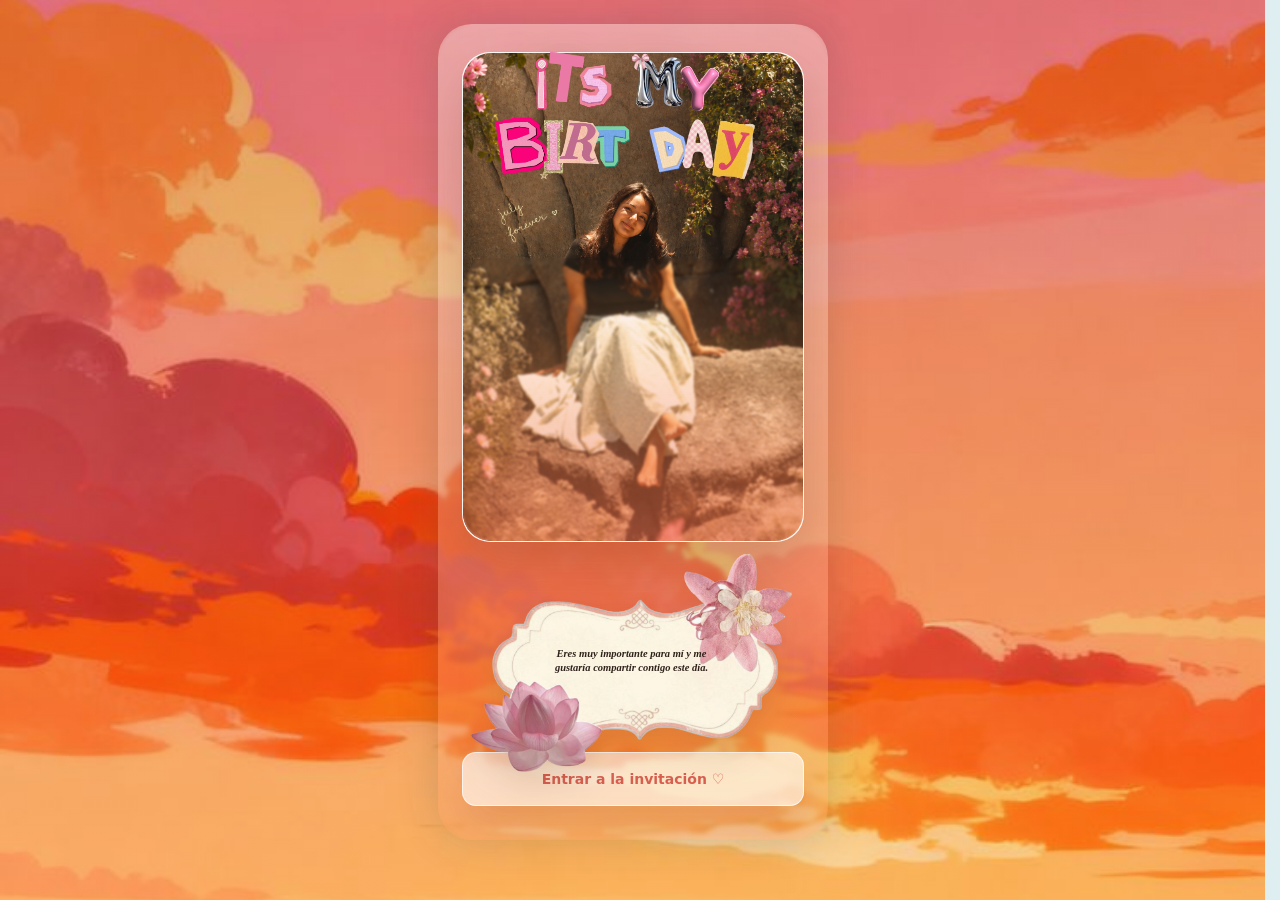
==== commit 077cfcf9: "Enlarge overlapping home note" ====
--- a/twenty-one-in-bloom/index.html
+++ b/twenty-one-in-bloom/index.html
@@ -14,7 +14,7 @@
       name="description"
       content="Invitación digital mobile-first para Nikki's 21st Birthday."
     />
-    <link rel="stylesheet" href="css/styles.css?v=hero-photo-down2" />
+    <link rel="stylesheet" href="css/styles.css?v=note-overlap1" />
   </head>
   <body data-page="home">
     <main class="app-shell" aria-label="Invitación 21 veranos">
--- a/twenty-one-in-bloom/css/styles.css
+++ b/twenty-one-in-bloom/css/styles.css
@@ -1866,13 +1866,13 @@
   position: relative;
   left: auto;
   top: auto;
-  z-index: 3;
+  z-index: 6;
   display: grid;
-  width: min(86%, 286px);
-  min-height: 230px;
+  width: min(98%, 330px);
+  min-height: 250px;
   place-items: center;
-  margin: 4px auto 4px;
-  padding: 90px 44px 56px 50px;
+  margin: -54px auto -4px;
+  padding: 102px 58px 58px 56px;
   color: #2f221b;
   overflow: visible;
   transform: none;
@@ -1894,17 +1894,17 @@
 body[data-page="home"] .hero-thought-note p {
   position: relative;
   z-index: 1;
-  max-width: 166px;
+  max-width: 184px;
   margin: 0;
   color: #2f221b;
   font-family: Georgia, "Times New Roman", serif;
-  font-size: 10px;
+  font-size: 10.5px;
   font-style: italic;
   font-weight: 600;
   line-height: 1.35;
   text-align: center;
   text-shadow: none;
-  transform: translateY(12px);
+  transform: translateY(10px);
 }
 
 body[data-page="home"] .home-copy {
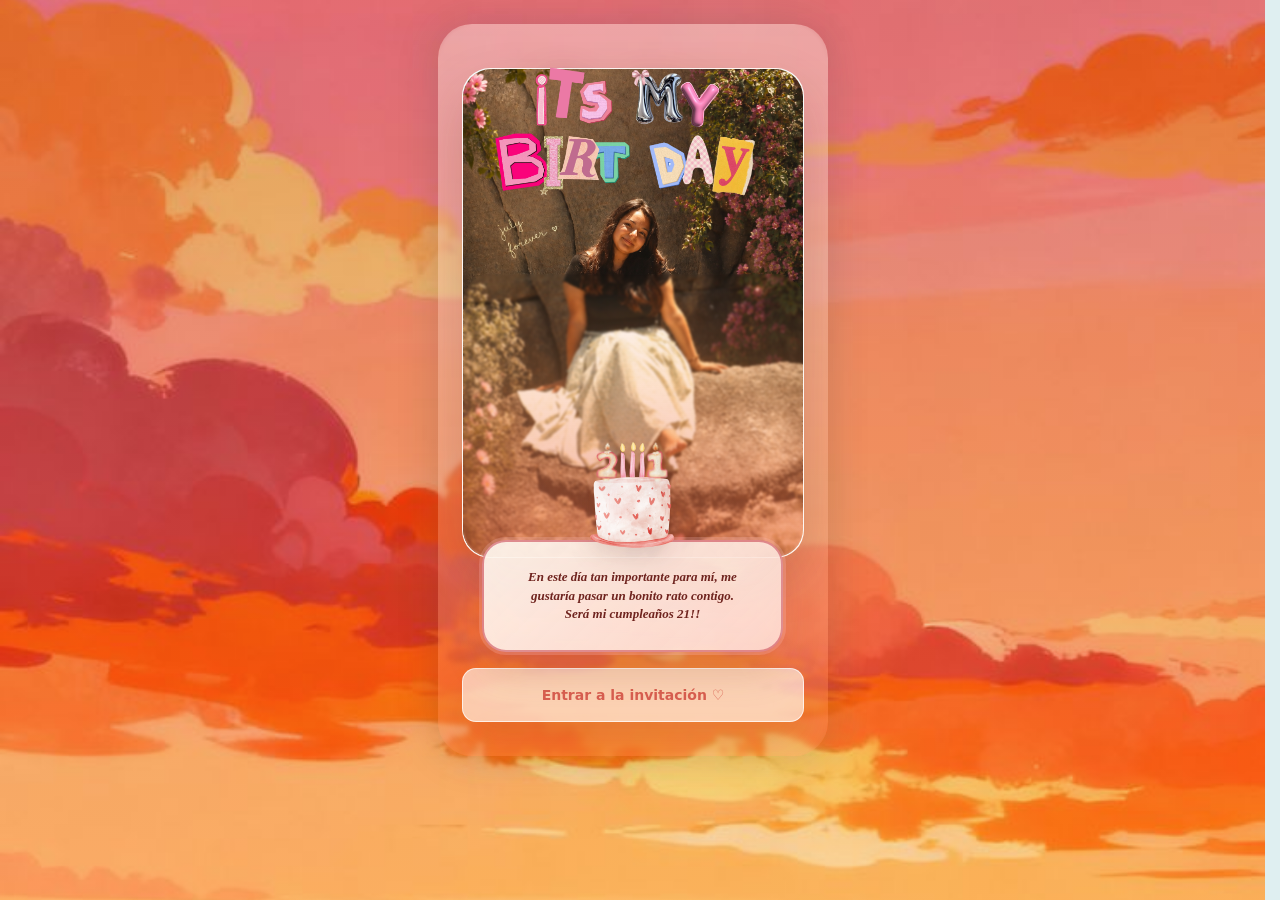
==== commit dd6d1779: "update" ====
--- a/twenty-one-in-bloom/index.html
+++ b/twenty-one-in-bloom/index.html
@@ -14,7 +14,7 @@
       name="description"
       content="Invitación digital mobile-first para Nikki's 21st Birthday."
     />
-    <link rel="stylesheet" href="css/styles.css?v=note-overlap1" />
+    <link rel="stylesheet" href="css/styles.css?v=note-cake1" />
   </head>
   <body data-page="home">
     <main class="app-shell" aria-label="Invitación 21 veranos">
@@ -30,8 +30,10 @@
         </div>
         <div class="home-copy">
           <div class="hero-thought-note home-note" aria-label="Mensaje especial">
-            <img class="hero-note-image" src="assets/decoration/note.png" alt="" aria-hidden="true" />
-            <p>Eres muy importante para mí y me gustaría compartir contigo este día.</p>
+            <img class="note-decoration note-cake" src="assets/decoration/pastel.png" alt="" aria-hidden="true" />
+            <img class="note-decoration note-candle note-candle-two" src="assets/decoration/vela2.png" alt="" aria-hidden="true" />
+            <img class="note-decoration note-candle note-candle-one" src="assets/decoration/vela1.png" alt="" aria-hidden="true" />
+            <p>En este día tan importante para mí, me gustaría pasar un bonito rato contigo. <br>Será mi cumpleaños 21!!</p>
           </div>
           <a class="btn btn-primary" href="html/menu.html">Entrar a la invitación ♡</a>
         </div>
--- a/twenty-one-in-bloom/css/styles.css
+++ b/twenty-one-in-bloom/css/styles.css
@@ -1820,7 +1820,7 @@
   gap: 16px;
   justify-content: flex-start;
   min-height: auto;
-  padding-top: 28px;
+  padding-top: 44px;
   padding-bottom: 34px;
   background:
     linear-gradient(180deg, rgba(255, 247, 239, 0.26), rgba(255, 182, 135, 0.14));
@@ -1868,43 +1868,72 @@
   top: auto;
   z-index: 6;
   display: grid;
-  width: min(98%, 330px);
-  min-height: 250px;
+  width: min(88%, 304px);
+  min-height: 112px;
   place-items: center;
-  margin: -54px auto -4px;
-  padding: 102px 58px 58px 56px;
-  color: #2f221b;
+  margin: -34px auto 14px;
+  padding: 24px 28px;
+  border: 2px solid rgba(202, 74, 88, 0.58);
+  border-radius: 24px;
+  color: #6f241f;
+  background:
+    linear-gradient(135deg, rgba(255, 250, 242, 0.82), rgba(255, 221, 211, 0.72)),
+    rgba(255, 255, 255, 0.48);
+  box-shadow:
+    0 0 0 3px rgba(255, 196, 202, 0.22),
+    0 18px 38px rgba(117, 48, 39, 0.18);
   overflow: visible;
+  backdrop-filter: blur(18px) saturate(1.08);
   transform: none;
 }
 
-body[data-page="home"] .hero-note-image {
+body[data-page="home"] .note-decoration {
   position: absolute;
-  inset: 0;
-  z-index: -1;
+  z-index: 2;
   display: block;
-  width: 100%;
   height: auto;
-  border-radius: 0;
   object-fit: contain;
-  filter: drop-shadow(0 12px 18px rgba(76, 39, 26, 0.16));
   pointer-events: none;
+  filter: drop-shadow(0 8px 12px rgba(90, 35, 32, 0.16));
+}
+
+body[data-page="home"] .note-cake {
+  left: 50%;
+  top: -110px;
+  width: 132px;
+  transform: translateX(-50%);
+}
+
+body[data-page="home"] .note-candle {
+  top: -105px;
+  width: 50px;
+  z-index: 4;
+}
+
+body[data-page="home"] .note-candle-two {
+  left: calc(50% + 0px);
+  transform: rotate(-2deg);
+}
+
+body[data-page="home"] .note-candle-one {
+  left: calc(50% - 50px);
+  transform: rotate(2deg);
 }
 
 body[data-page="home"] .hero-thought-note p {
   position: relative;
-  z-index: 1;
-  max-width: 184px;
+  z-index: 3;
+  max-width: 236px;
   margin: 0;
-  color: #2f221b;
+  color: #6f241f;
   font-family: Georgia, "Times New Roman", serif;
-  font-size: 10.5px;
+  font-size: 13px;
   font-style: italic;
-  font-weight: 600;
-  line-height: 1.35;
+  font-weight: 700;
+  line-height: 1.42;
   text-align: center;
   text-shadow: none;
-  transform: translateY(10px);
+  transform: none;
 }
 
 body[data-page="home"] .home-copy {
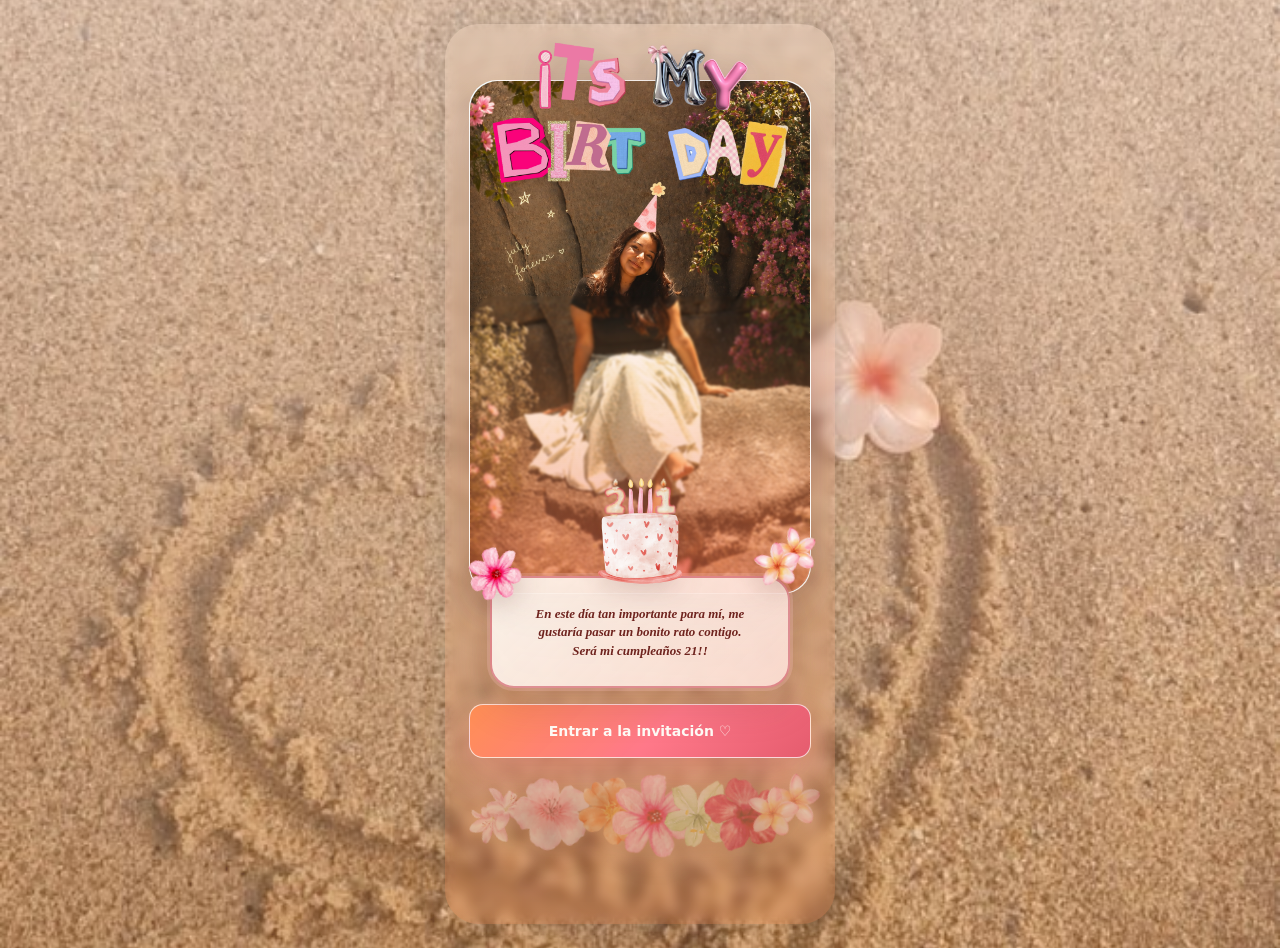
==== commit 6912bc6a: "Add canvas flower animation and refresh invitation" ====
--- a/twenty-one-in-bloom/index.html
+++ b/twenty-one-in-bloom/index.html
@@ -14,7 +14,7 @@
       name="description"
       content="Invitación digital mobile-first para Nikki's 21st Birthday."
     />
-    <link rel="stylesheet" href="css/styles.css?v=note-cake1" />
+    <link rel="stylesheet" href="css/styles.css?v=flowersnow2" />
   </head>
   <body data-page="home">
     <main class="app-shell" aria-label="Invitación 21 veranos">
@@ -27,6 +27,8 @@
             src="assets/images/its%20my%20birtday.png"
             alt="It's my birthday"
           />
+          <img class="hero-flower hero-flower-left" src="assets/decoration/flor%204.png" alt="" aria-hidden="true" />
+          <img class="hero-flower hero-flower-right" src="assets/decoration/flor%207.png" alt="" aria-hidden="true" />
         </div>
         <div class="home-copy">
           <div class="hero-thought-note home-note" aria-label="Mensaje especial">
@@ -37,9 +39,18 @@
           </div>
           <a class="btn btn-primary" href="html/menu.html">Entrar a la invitación ♡</a>
         </div>
+        <div class="page-bouquet" aria-hidden="true">
+          <img class="bouquet-flower bouquet-flower-1" src="assets/decoration/flor%201.png" alt="" />
+          <img class="bouquet-flower bouquet-flower-2" src="assets/decoration/flor%202.png" alt="" />
+          <img class="bouquet-flower bouquet-flower-3" src="assets/decoration/flor%203.png" alt="" />
+          <img class="bouquet-flower bouquet-flower-4" src="assets/decoration/flor%204.png" alt="" />
+          <img class="bouquet-flower bouquet-flower-5" src="assets/decoration/flor%205.png" alt="" />
+          <img class="bouquet-flower bouquet-flower-6" src="assets/decoration/flor%206.png" alt="" />
+          <img class="bouquet-flower bouquet-flower-7" src="assets/decoration/flor%207.png" alt="" />
+        </div>
       </section>
     </main>
 
-    <script src="js/app.js"></script>
+    <script src="js/app.js?v=flowersnow2"></script>
   </body>
 </html>
--- a/twenty-one-in-bloom/css/styles.css
+++ b/twenty-one-in-bloom/css/styles.css
@@ -20,6 +20,11 @@
   --white-glass: rgba(255, 255, 255, 0.6);
   --warm-glass: rgba(255, 253, 248, 0.6);
   --glass-shadow: 0 18px 44px rgba(92, 54, 45, 0.2);
+  --rose-orange-gradient: linear-gradient(135deg, rgba(255, 143, 84, 0.94) 0%, rgba(255, 117, 143, 0.9) 55%, rgba(226, 85, 113, 0.9) 100%);
+  --rose-orange-soft: rgba(255, 151, 82, 0.88);
+  --rose-orange-shadow: rgba(226, 85, 113, 0.28);
+  --deep-red-gradient: linear-gradient(135deg, rgba(139, 34, 42, 0.92) 0%, rgba(181, 48, 62, 0.88) 50%, rgba(105, 28, 36, 0.94) 100%);
+  --deep-red-shadow: rgba(87, 25, 32, 0.3);
   --radius: 18px;
   --phone-width: 390px;
   --page-gutter: 16px;
@@ -30,21 +35,38 @@
 
 * {
   box-sizing: border-box;
+  scrollbar-width: none;
+  -ms-overflow-style: none;
+}
+
+*::-webkit-scrollbar {
+  width: 0 !important;
+  height: 0 !important;
+  display: none !important;
 }
 
 html {
   scroll-behavior: auto;
-  scrollbar-gutter: stable;
+  scrollbar-gutter: auto;
+  scrollbar-width: none;
+}
+
+html::-webkit-scrollbar,
+body::-webkit-scrollbar,
+.app-shell::-webkit-scrollbar {
+  display: none;
 }
 
 body {
   margin: 0;
   min-height: 100vh;
   overflow-x: hidden;
+  -ms-overflow-style: none;
   background:
     linear-gradient(180deg, rgba(255, 231, 226, 0.48), rgba(241, 173, 126, 0.3)),
     url("../assets/images/fondo.jpg") center / cover fixed,
     #ef9a77;
+  background-repeat: no-repeat;
 }
 
 a {
@@ -53,24 +75,124 @@
 }
 
 .app-shell {
+  position: relative;
+  z-index: 1;
   width: min(var(--phone-width), calc(100vw - (var(--page-gutter) * 2)));
+  min-height: 100svh;
   margin: 0 auto;
   background:
-    linear-gradient(180deg, rgba(255, 247, 237, 0.42), rgba(255, 246, 235, 0.2)),
-    url("../assets/images/fondo.jpg") center / cover;
+    linear-gradient(180deg, rgba(255, 247, 237, 0.38), rgba(255, 246, 235, 0.18)),
+    rgba(255, 245, 235, 0.18);
   box-shadow: 0 0 42px rgba(40, 62, 70, 0.18);
   overflow: hidden;
+  backdrop-filter: blur(6px) saturate(1.08);
+}
+
+.app-shell::before {
+  display: none;
 }
 
 .screen {
   position: relative;
+  z-index: 1;
   min-height: 100svh;
   padding: 48px 24px 104px;
-  background:
-    linear-gradient(180deg, rgba(255, 250, 244, 0.72), rgba(255, 236, 221, 0.36)),
-    radial-gradient(circle at 92% 2%, rgba(255, 255, 255, 0.34), transparent 22%),
-    radial-gradient(circle at 14% 82%, rgba(243, 109, 81, 0.16), transparent 28%);
-  backdrop-filter: blur(2px);
+  background: transparent;
+  backdrop-filter: none;
+}
+
+.flower-snow-layer {
+  position: absolute;
+  inset: 0;
+  z-index: 0;
+  overflow: hidden;
+  pointer-events: none;
+}
+
+.flower-snow-canvas {
+  position: sticky;
+  top: 0;
+  display: block;
+  width: 100%;
+  height: 100svh;
+  pointer-events: none;
+}
+
+.screen > :not(.page-bouquet) {
+  position: relative;
+  z-index: 1;
+}
+
+.page-bouquet {
+  position: absolute;
+  right: 0;
+  bottom: -78px;
+  left: 0;
+  z-index: 0;
+  width: min(90%, 340px);
+  height: 132px;
+  margin: 0 auto;
+  pointer-events: none;
+  opacity: 0.38;
+}
+
+.bouquet-flower {
+  position: absolute;
+  display: block;
+  width: 92px;
+  height: auto;
+  object-fit: contain;
+  filter: drop-shadow(0 10px 16px rgba(92, 38, 31, 0.16));
+  transform-origin: 50% 90%;
+}
+
+.bouquet-flower-1 {
+  left: 0;
+  bottom: 18px;
+  width: 78px;
+  transform: rotate(-22deg);
+}
+
+.bouquet-flower-2 {
+  left: 42px;
+  bottom: 10px;
+  width: 96px;
+  transform: rotate(-12deg);
+}
+
+.bouquet-flower-3 {
+  left: 94px;
+  bottom: 18px;
+  width: 84px;
+  transform: rotate(8deg);
+}
+
+.bouquet-flower-4 {
+  left: 132px;
+  bottom: 2px;
+  width: 104px;
+  transform: rotate(-2deg);
+}
+
+.bouquet-flower-5 {
+  right: 72px;
+  bottom: 14px;
+  width: 88px;
+  transform: rotate(13deg);
+}
+
+.bouquet-flower-6 {
+  right: 30px;
+  bottom: 4px;
+  width: 102px;
+  transform: rotate(20deg);
+}
+
+.bouquet-flower-7 {
+  right: 0;
+  bottom: 24px;
+  width: 88px;
+  transform: rotate(28deg);
 }
 
 .screen-home,
@@ -176,7 +298,7 @@
 }
 
 .image-slot img {
-  position: relative;
+  position: absolute;
   z-index: 0;
   display: block;
   width: 100%;
@@ -350,8 +472,10 @@
 .btn-primary {
   width: 100%;
   color: var(--warm-white);
-  background: linear-gradient(135deg, #ea7f6a, var(--coral-dark));
-  box-shadow: 0 18px 30px rgba(232, 115, 97, 0.28);
+  background:
+    var(--rose-orange-gradient),
+    var(--rose-orange-soft);
+  box-shadow: 0 18px 30px var(--rose-orange-shadow);
 }
 
 .btn-primary:hover,
@@ -359,9 +483,9 @@
   border-color: rgba(255, 255, 255, 0.84);
   color: #fffdf8;
   background:
-    linear-gradient(135deg, rgba(255, 138, 82, 0.96) 0%, rgba(255, 102, 139, 0.9) 58%, rgba(232, 87, 108, 0.92) 100%),
-    rgba(255, 151, 82, 0.9);
-  box-shadow: 0 22px 42px rgba(232, 87, 108, 0.28);
+    var(--rose-orange-gradient),
+    var(--rose-orange-soft);
+  box-shadow: 0 22px 42px var(--rose-orange-shadow);
 }
 
 .btn-secondary {
@@ -484,6 +608,11 @@
 
 .like-action {
   position: relative;
+  border-color: rgba(255, 224, 224, 0.76);
+  background:
+    var(--deep-red-gradient),
+    rgba(122, 37, 45, 0.74);
+  box-shadow: 0 14px 28px var(--deep-red-shadow);
   cursor: pointer;
   font-family: inherit;
 }
@@ -501,8 +630,9 @@
 
 .like-action.is-liked {
   background:
-    linear-gradient(135deg, rgba(216, 76, 74, 0.88), rgba(255, 128, 104, 0.7)),
-    rgba(255, 255, 255, 0.2);
+    var(--deep-red-gradient),
+    rgba(122, 37, 45, 0.84);
+  box-shadow: 0 16px 32px var(--deep-red-shadow);
 }
 
 .like-action.is-liked .heart-filled {
@@ -568,15 +698,47 @@
   line-height: 1;
 }
 
+.menu-rsvp-link {
+  display: inline-flex;
+  width: min(100%, 360px);
+  min-height: 48px;
+  align-items: center;
+  justify-content: center;
+  margin-top: 14px;
+  border: 1px solid rgba(255, 255, 255, 0.74);
+  border-radius: 18px;
+  color: #fffdf8;
+  background:
+    var(--rose-orange-gradient),
+    var(--rose-orange-soft);
+  box-shadow: 0 18px 32px var(--rose-orange-shadow);
+  font-size: 14px;
+  font-weight: 900;
+  text-align: center;
+  transition:
+    box-shadow 180ms ease,
+    transform 180ms cubic-bezier(0.2, 0.86, 0.22, 1);
+}
+
+.menu-rsvp-link:hover,
+.menu-rsvp-link:focus-visible {
+  box-shadow: 0 22px 42px var(--rose-orange-shadow);
+  transform: translateY(-2px) scale(1.025);
+}
+
+.menu-rsvp-link:active {
+  transform: translateY(0) scale(0.98);
+}
+
 .section-tabs {
-  position: sticky;
-  top: 68px;
-  z-index: 7;
+  position: relative;
+  top: auto;
+  z-index: 30;
   display: flex;
   gap: 10px;
   width: 100%;
   max-width: 100%;
-  margin: 18px 0 24px;
+  margin: 10px 0 48px;
   padding: 0;
   overflow: visible;
   border: 0;
@@ -620,9 +782,9 @@
 .section-tab.is-active {
   color: #fffdf8;
   background:
-    linear-gradient(135deg, rgba(236, 104, 67, 0.86), rgba(255, 151, 82, 0.7)),
-    rgba(227, 88, 58, 0.72);
-  box-shadow: 0 10px 22px rgba(118, 50, 34, 0.2);
+    var(--rose-orange-gradient),
+    var(--rose-orange-soft);
+  box-shadow: 0 10px 22px var(--rose-orange-shadow);
 }
 
 .section-tab:hover,
@@ -662,6 +824,7 @@
   display: grid;
   gap: 18px;
   min-width: 0;
+  margin-top: 0;
 }
 
 .menu-panel {
@@ -771,8 +934,8 @@
   border-radius: 999px;
   color: #fffdf8;
   background:
-    linear-gradient(135deg, rgba(236, 104, 67, 0.88), rgba(255, 151, 82, 0.74)),
-    rgba(227, 88, 58, 0.78);
+    var(--rose-orange-gradient),
+    var(--rose-orange-soft);
   font-size: 12px;
   font-weight: 900;
   box-shadow: 0 12px 24px rgba(118, 50, 34, 0.2);
@@ -962,8 +1125,10 @@
 }
 
 .mini-btn-green {
-  background: linear-gradient(135deg, #ea7f6a, var(--coral-dark));
-  box-shadow: 0 12px 24px rgba(232, 115, 97, 0.24);
+  background:
+    var(--rose-orange-gradient),
+    var(--rose-orange-soft);
+  box-shadow: 0 12px 24px var(--rose-orange-shadow);
 }
 
 .timeline {
@@ -1399,9 +1564,9 @@
   border-radius: 999px;
   color: #fffdf8;
   background:
-    linear-gradient(135deg, rgba(236, 104, 67, 0.92), rgba(255, 151, 82, 0.78)),
-    var(--coral-dark);
-  box-shadow: 0 16px 32px rgba(137, 55, 38, 0.26);
+    var(--rose-orange-gradient),
+    var(--rose-orange-soft);
+  box-shadow: 0 16px 32px var(--rose-orange-shadow);
   font-size: 32px;
   font-weight: 900;
 }
@@ -1502,8 +1667,8 @@
   border-color: rgba(232, 115, 97, 0.72);
   color: #fffdf8;
   background:
-    linear-gradient(135deg, rgba(236, 104, 67, 0.82), rgba(255, 151, 82, 0.66)),
-    var(--coral-dark);
+    var(--rose-orange-gradient),
+    var(--rose-orange-soft);
 }
 
 .rsvp-status {
@@ -1530,9 +1695,9 @@
   border: 1px solid rgba(255, 212, 178, 0.46);
   border-radius: 18px;
   background:
-    linear-gradient(135deg, rgba(236, 104, 67, 0.72), rgba(255, 151, 82, 0.58)),
-    rgba(227, 88, 58, 0.62);
-  box-shadow: 0 18px 38px rgba(137, 55, 38, 0.28);
+    var(--rose-orange-gradient),
+    var(--rose-orange-soft);
+  box-shadow: 0 18px 38px var(--rose-orange-shadow);
   backdrop-filter: blur(22px) saturate(1.2);
 }
 
@@ -1563,21 +1728,10 @@
 
 body[data-page="menu"] {
   position: relative;
-  background:
-    linear-gradient(180deg, rgba(38, 22, 18, 0.12), rgba(240, 132, 89, 0.18)),
-    url("../assets/images/fondo.jpg") center / cover fixed,
-    #ef9a77;
 }
 
 body[data-page="menu"]::before {
-  content: "";
-  position: fixed;
-  inset: 0;
-  z-index: -1;
-  background:
-    linear-gradient(180deg, rgba(38, 22, 18, 0.12), rgba(240, 132, 89, 0.18)),
-    url("../assets/images/fondo.jpg") center / cover no-repeat,
-    #ef9a77;
+  display: none;
 }
 
 body[data-page="menu"] .app-shell {
@@ -1586,8 +1740,7 @@
 }
 
 body[data-page="menu"] .screen-menu {
-  background:
-    linear-gradient(180deg, rgba(255, 247, 239, 0.26), rgba(255, 182, 135, 0.14));
+  background: transparent;
 }
 
 body[data-page="menu"] .screen-menu h2,
@@ -1656,7 +1809,7 @@
 body[data-page="menu"] .menu-section-heading {
   display: grid;
   gap: 8px;
-  margin-top: 4px;
+  margin-top: 14px;
   padding: 2px 0 4px;
 }
 
@@ -1788,27 +1941,16 @@
 
 body[data-page="menu"] .bottom-nav {
   background:
-    linear-gradient(135deg, rgba(236, 104, 67, 0.72), rgba(255, 151, 82, 0.58)),
-    rgba(227, 88, 58, 0.62);
+    var(--rose-orange-gradient),
+    var(--rose-orange-soft);
 }
 
 body[data-page="home"] {
   position: relative;
-  background:
-    linear-gradient(180deg, rgba(38, 22, 18, 0.12), rgba(240, 132, 89, 0.18)),
-    url("../assets/images/fondo.jpg") center / cover fixed,
-    #ef9a77;
 }
 
 body[data-page="home"]::before {
-  content: "";
-  position: fixed;
-  inset: 0;
-  z-index: -1;
-  background:
-    linear-gradient(180deg, rgba(38, 22, 18, 0.12), rgba(240, 132, 89, 0.18)),
-    url("../assets/images/fondo.jpg") center / cover no-repeat,
-    #ef9a77;
+  display: none;
 }
 
 body[data-page="home"] .app-shell {
@@ -1820,10 +1962,9 @@
   gap: 16px;
   justify-content: flex-start;
   min-height: auto;
-  padding-top: 44px;
+  padding-top: 56px;
   padding-bottom: 34px;
-  background:
-    linear-gradient(180deg, rgba(255, 247, 239, 0.26), rgba(255, 182, 135, 0.14));
+  background: transparent;
 }
 
 body[data-page="home"] .date-pill {
@@ -1836,10 +1977,11 @@
 }
 
 body[data-page="home"] .hero-slot {
-  height: clamp(390px, 56svh, 490px);
+  z-index: auto;
+  height: auto;
   min-height: 0;
   max-height: none;
-  aspect-ratio: auto;
+  aspect-ratio: 665 / 1000;
   overflow: visible;
   border-color: var(--white-glass);
   box-shadow: 0 22px 50px rgba(80, 38, 31, 0.2);
@@ -1847,7 +1989,8 @@
 
 body[data-page="home"] .hero-slot > img:first-child {
   border-radius: inherit;
-  object-position: center 46%;
+  object-fit: cover;
+  object-position: center top;
 }
 
 body[data-page="home"] .hero-slot::before {
@@ -1860,6 +2003,30 @@
     rgba(232, 101, 64, 0.58) 100%
   );
   backdrop-filter: blur(1px);
+}
+
+body[data-page="home"] .hero-flower {
+  position: absolute;
+  z-index: 40;
+  display: block;
+  width: clamp(44px, 15vw, 66px);
+  height: auto;
+  object-fit: contain;
+  pointer-events: none;
+  filter: drop-shadow(0 8px 12px rgba(90, 35, 32, 0.2));
+}
+
+body[data-page="home"] .hero-flower-left {
+  left: -8px;
+  bottom: -14px;
+  transform: rotate(-18deg);
+}
+
+body[data-page="home"] .hero-flower-right {
+  right: -14px;
+  bottom: -4px;
+  width: clamp(52px, 17vw, 78px);
+  transform: rotate(16deg);
 }
 
 body[data-page="home"] .hero-thought-note {
@@ -1942,7 +2109,7 @@
   flex: 0 0 auto;
   flex-direction: column;
   margin-top: 0;
-  z-index: 5;
+  z-index: auto;
 }
 
 body[data-page="home"] .home-title-image {
@@ -1961,7 +2128,7 @@
 body[data-page="home"] .hero-title-image {
   position: absolute;
   left: 50%;
-  top: -14px;
+  top: -40px;
   z-index: 4;
   width: min(110%, 374px);
   height: auto;
@@ -1997,9 +2164,11 @@
 body[data-page="home"] .btn-primary {
   margin-top: 2px;
   border: 1px solid rgba(255, 255, 255, 0.72);
-  color: var(--coral-dark);
-  background: rgba(255, 255, 255, 0.6);
-  box-shadow: 0 18px 38px rgba(137, 55, 38, 0.16);
+  color: #fffdf8;
+  background:
+    var(--rose-orange-gradient),
+    var(--rose-orange-soft);
+  box-shadow: 0 18px 38px var(--rose-orange-shadow);
   backdrop-filter: blur(18px) saturate(1.16);
 }
 
@@ -2008,9 +2177,9 @@
   border-color: rgba(255, 255, 255, 0.86);
   color: #fffdf8;
   background:
-    linear-gradient(135deg, rgba(255, 143, 84, 0.94) 0%, rgba(255, 117, 143, 0.9) 55%, rgba(226, 85, 113, 0.9) 100%),
-    rgba(255, 151, 82, 0.88);
-  box-shadow: 0 22px 44px rgba(226, 85, 113, 0.28);
+    var(--rose-orange-gradient),
+    var(--rose-orange-soft);
+  box-shadow: 0 22px 44px var(--rose-orange-shadow);
 }
 
 body[data-page="home"] .hint-link {
@@ -2019,21 +2188,10 @@
 
 body[data-page="closing"] {
   position: relative;
-  background:
-    linear-gradient(180deg, rgba(38, 22, 18, 0.12), rgba(240, 132, 89, 0.18)),
-    url("../assets/images/fondo.jpg") center / cover fixed,
-    #ef9a77;
 }
 
 body[data-page="closing"]::before {
-  content: "";
-  position: fixed;
-  inset: 0;
-  z-index: -1;
-  background:
-    linear-gradient(180deg, rgba(38, 22, 18, 0.12), rgba(240, 132, 89, 0.18)),
-    url("../assets/images/fondo.jpg") center / cover no-repeat,
-    #ef9a77;
+  display: none;
 }
 
 body[data-page="closing"] .app-shell {
@@ -2046,13 +2204,53 @@
   min-height: auto;
   padding-top: 34px;
   padding-bottom: 34px;
-  background:
-    linear-gradient(180deg, rgba(255, 247, 239, 0.26), rgba(255, 182, 135, 0.14));
+  background: transparent;
 }
 
 body[data-page="closing"] .closing-slot {
   border-color: var(--white-glass);
   box-shadow: 0 22px 50px rgba(80, 38, 31, 0.2);
+}
+
+body[data-page="closing"] .screen-closing > h2,
+body[data-page="closing"] .screen-closing > p.body-copy {
+  display: none;
+}
+
+body[data-page="closing"] .closing-message-card {
+  display: grid;
+  width: 100%;
+  gap: 9px;
+  margin: 2px 0 8px;
+  padding: 18px 18px;
+  border: 2px solid rgba(202, 74, 88, 0.58);
+  border-radius: 24px;
+  color: #6f241f;
+  background:
+    linear-gradient(135deg, rgba(255, 250, 242, 0.84), rgba(255, 221, 211, 0.74)),
+    rgba(255, 255, 255, 0.5);
+  box-shadow:
+    0 0 0 3px rgba(255, 196, 202, 0.2),
+    0 18px 38px rgba(117, 48, 39, 0.16);
+  backdrop-filter: blur(18px) saturate(1.08);
+}
+
+body[data-page="closing"] .closing-message-card h2 {
+  margin: 0;
+  color: #4d2b22;
+  font-size: clamp(28px, 7.4vw, 34px);
+  line-height: 1.05;
+  white-space: normal;
+}
+
+body[data-page="closing"] .closing-message-card .body-copy {
+  max-width: 100%;
+  margin: 0;
+  color: #6f241f;
+  font-size: clamp(13px, 3.6vw, 15px);
+  font-weight: 800;
+  line-height: 1.45;
+  text-shadow: none;
 }
 
 body[data-page="closing"] .closing-pill {
@@ -2112,9 +2310,9 @@
 
 body[data-page="closing"] .btn-primary {
   background:
-    linear-gradient(135deg, rgba(236, 104, 67, 0.72), rgba(255, 151, 82, 0.58)),
-    rgba(227, 88, 58, 0.62);
-  box-shadow: 0 18px 38px rgba(137, 55, 38, 0.2);
+    var(--rose-orange-gradient),
+    var(--rose-orange-soft);
+  box-shadow: 0 18px 38px var(--rose-orange-shadow);
 }
 
 body[data-page="closing"] .btn-soft {
@@ -2126,21 +2324,10 @@
 
 body[data-page="product"] {
   position: relative;
-  background:
-    linear-gradient(180deg, rgba(38, 22, 18, 0.12), rgba(240, 132, 89, 0.18)),
-    url("../assets/images/fondo.jpg") center / cover fixed,
-    #ef9a77;
 }
 
 body[data-page="product"]::before {
-  content: "";
-  position: fixed;
-  inset: 0;
-  z-index: -1;
-  background:
-    linear-gradient(180deg, rgba(38, 22, 18, 0.12), rgba(240, 132, 89, 0.18)),
-    url("../assets/images/fondo.jpg") center / cover no-repeat,
-    #ef9a77;
+  display: none;
 }
 
 body[data-page="product"] .app-shell {
@@ -2149,8 +2336,7 @@
 }
 
 body[data-page="product"] .screen {
-  background:
-    linear-gradient(180deg, rgba(255, 247, 239, 0.26), rgba(255, 182, 135, 0.14));
+  background: transparent;
 }
 
 body[data-page="product"] .back-link {
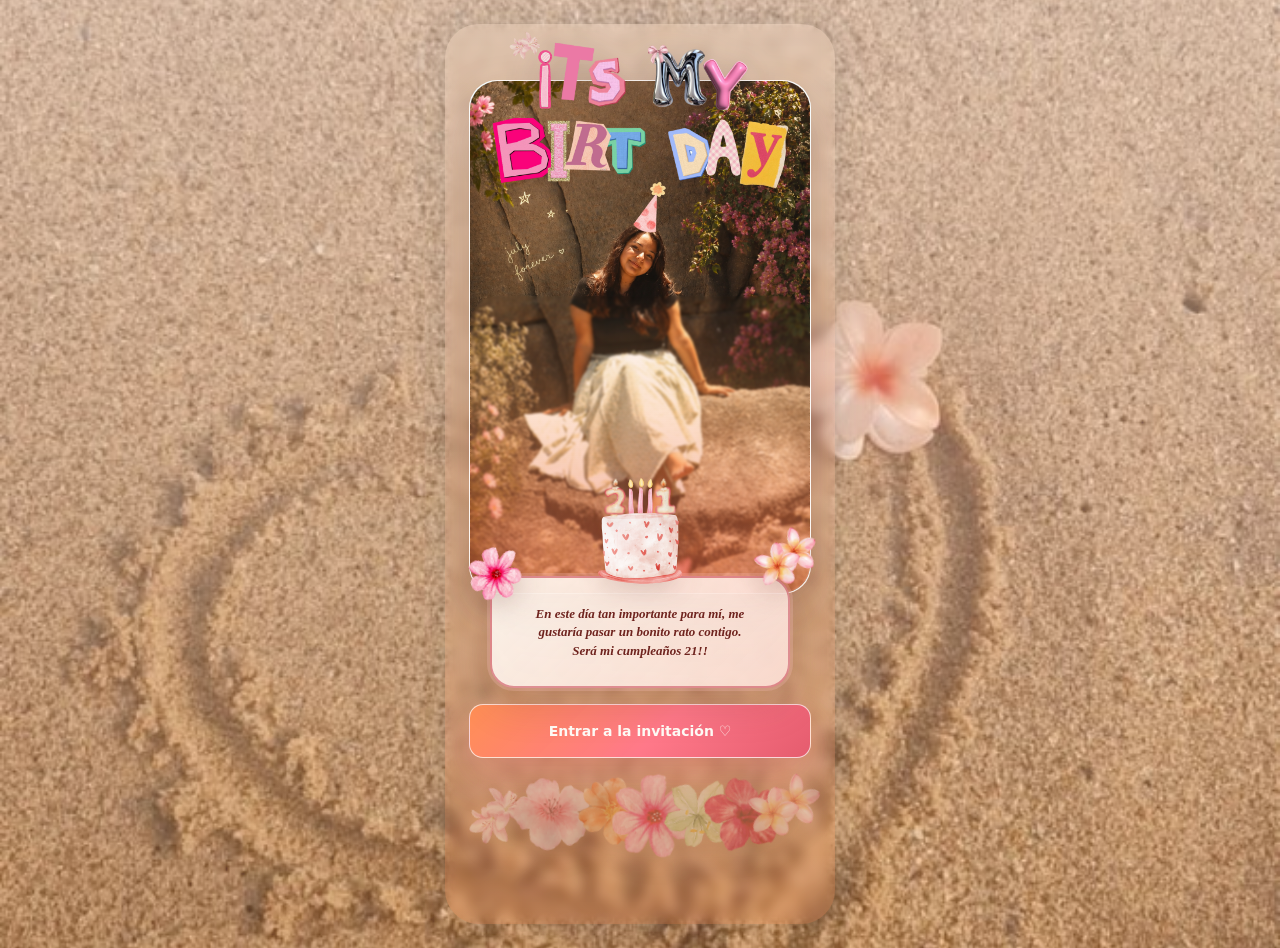
==== commit 3274c165: "blqoues optimizados en js y css para la fluidex activa de las flores en movimiento" ====
--- a/twenty-one-in-bloom/index.html
+++ b/twenty-one-in-bloom/index.html
@@ -14,7 +14,7 @@
       name="description"
       content="Invitación digital mobile-first para Nikki's 21st Birthday."
     />
-    <link rel="stylesheet" href="css/styles.css?v=flowersnow2" />
+    <link rel="stylesheet" href="css/styles.css?v=flowersperf1" />
   </head>
   <body data-page="home">
     <main class="app-shell" aria-label="Invitación 21 veranos">
@@ -51,6 +51,6 @@
       </section>
     </main>
 
-    <script src="js/app.js?v=flowersnow2"></script>
+    <script src="js/app.js?v=flowersperf1"></script>
   </body>
 </html>
--- a/twenty-one-in-bloom/css/styles.css
+++ b/twenty-one-in-bloom/css/styles.css
@@ -107,6 +107,8 @@
   z-index: 0;
   overflow: hidden;
   pointer-events: none;
+  contain: strict;
+  isolation: isolate;
 }
 
 .flower-snow-canvas {
@@ -116,6 +118,11 @@
   width: 100%;
   height: 100svh;
   pointer-events: none;
+  contain: strict;
+  will-change: transform;
+  transform: translate3d(0, 0, 0);
+  backface-visibility: hidden;
+  touch-action: pan-y;
 }
 
 .screen > :not(.page-bouquet) {
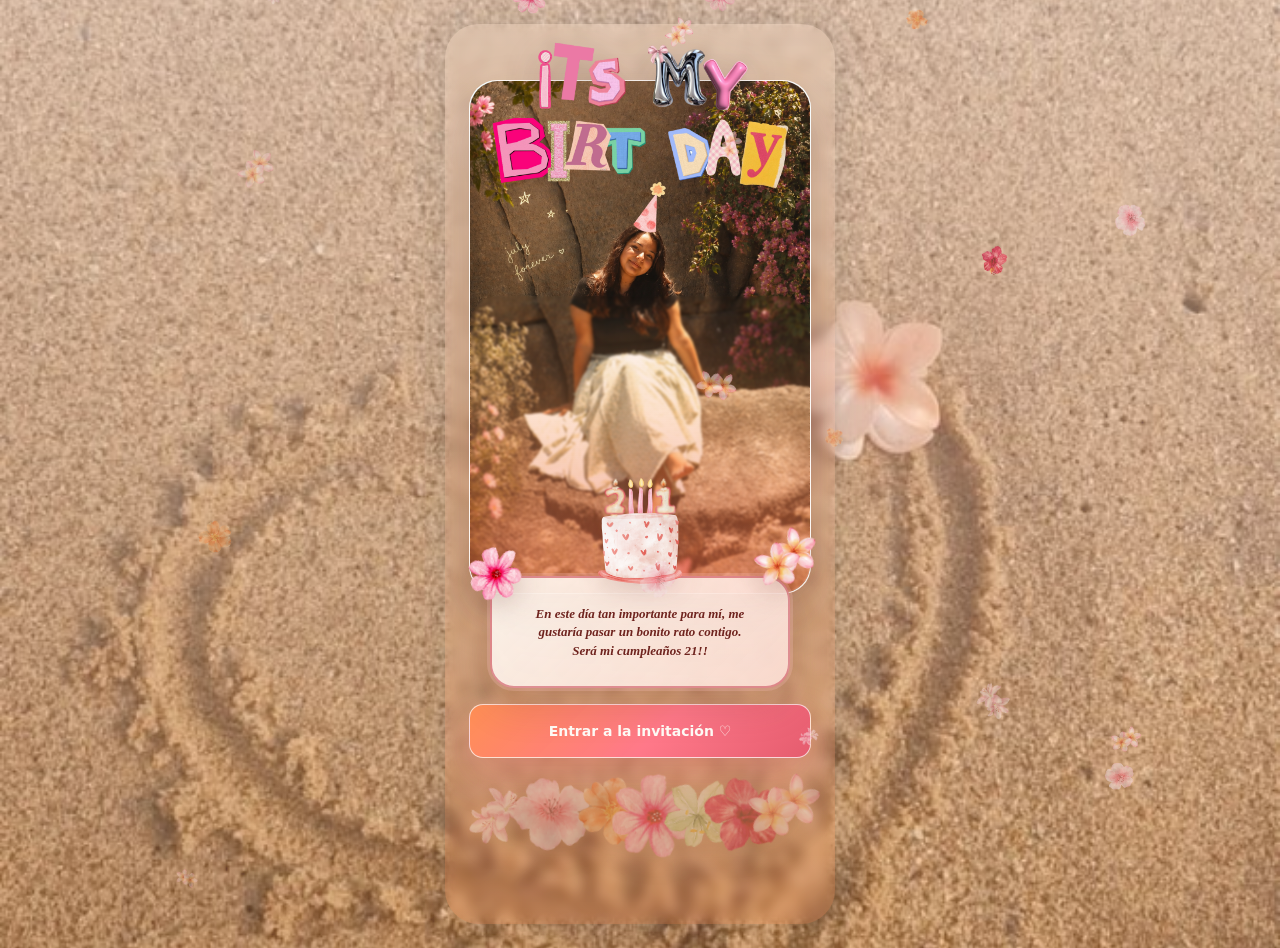
==== commit b2c2ea1d: "animation flowers eliminated" ====
--- a/twenty-one-in-bloom/index.html
+++ b/twenty-one-in-bloom/index.html
@@ -14,7 +14,7 @@
       name="description"
       content="Invitación digital mobile-first para Nikki's 21st Birthday."
     />
-    <link rel="stylesheet" href="css/styles.css?v=flowersperf1" />
+    <link rel="stylesheet" href="css/styles.css?v=flowerssimple1" />
   </head>
   <body data-page="home">
     <main class="app-shell" aria-label="Invitación 21 veranos">
@@ -51,6 +51,6 @@
       </section>
     </main>
 
-    <script src="js/app.js?v=flowersperf1"></script>
+    <script src="js/app.js?v=flowerssimple1"></script>
   </body>
 </html>
--- a/twenty-one-in-bloom/css/styles.css
+++ b/twenty-one-in-bloom/css/styles.css
@@ -102,9 +102,9 @@
 }
 
 .flower-snow-layer {
-  position: absolute;
+  position: fixed;
   inset: 0;
-  z-index: 0;
+  z-index: 999;
   overflow: hidden;
   pointer-events: none;
   contain: strict;
@@ -112,11 +112,12 @@
 }
 
 .flower-snow-canvas {
-  position: sticky;
+  position: fixed;
   top: 0;
+  left: 0;
   display: block;
-  width: 100%;
-  height: 100svh;
+  width: 100vw;
+  height: 100vh;
   pointer-events: none;
   contain: strict;
   will-change: transform;
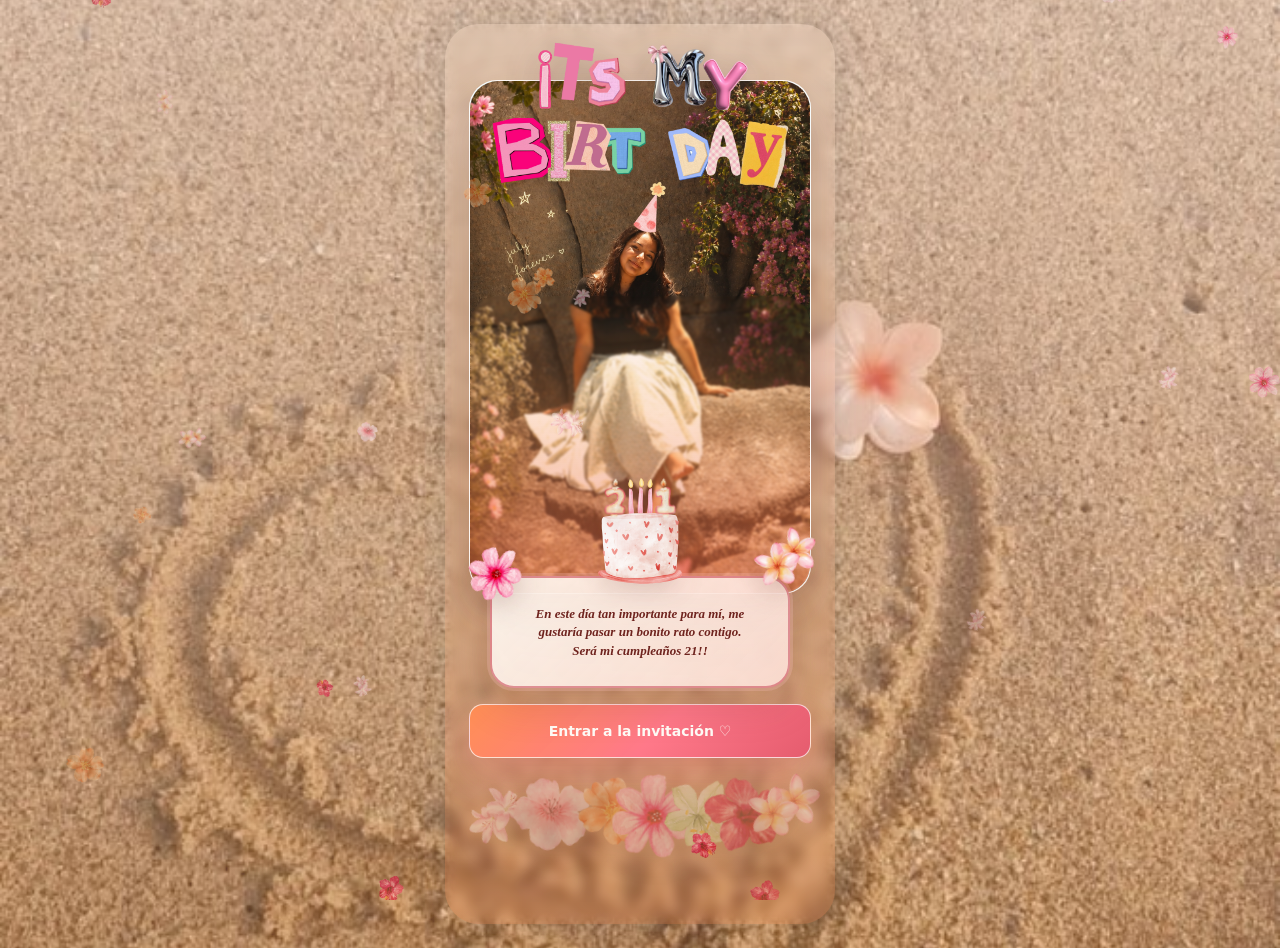
==== commit 7924da8f: "Actualización final" ====
--- a/twenty-one-in-bloom/index.html
+++ b/twenty-one-in-bloom/index.html
@@ -53,4 +53,4 @@
 
     <script src="js/app.js?v=flowerssimple1"></script>
   </body>
-</html>
+</html>
--- a/twenty-one-in-bloom/css/styles.css
+++ b/twenty-one-in-bloom/css/styles.css
@@ -2481,4 +2481,4 @@
   .product-grid {
     gap: 10px;
   }
-}
+}
